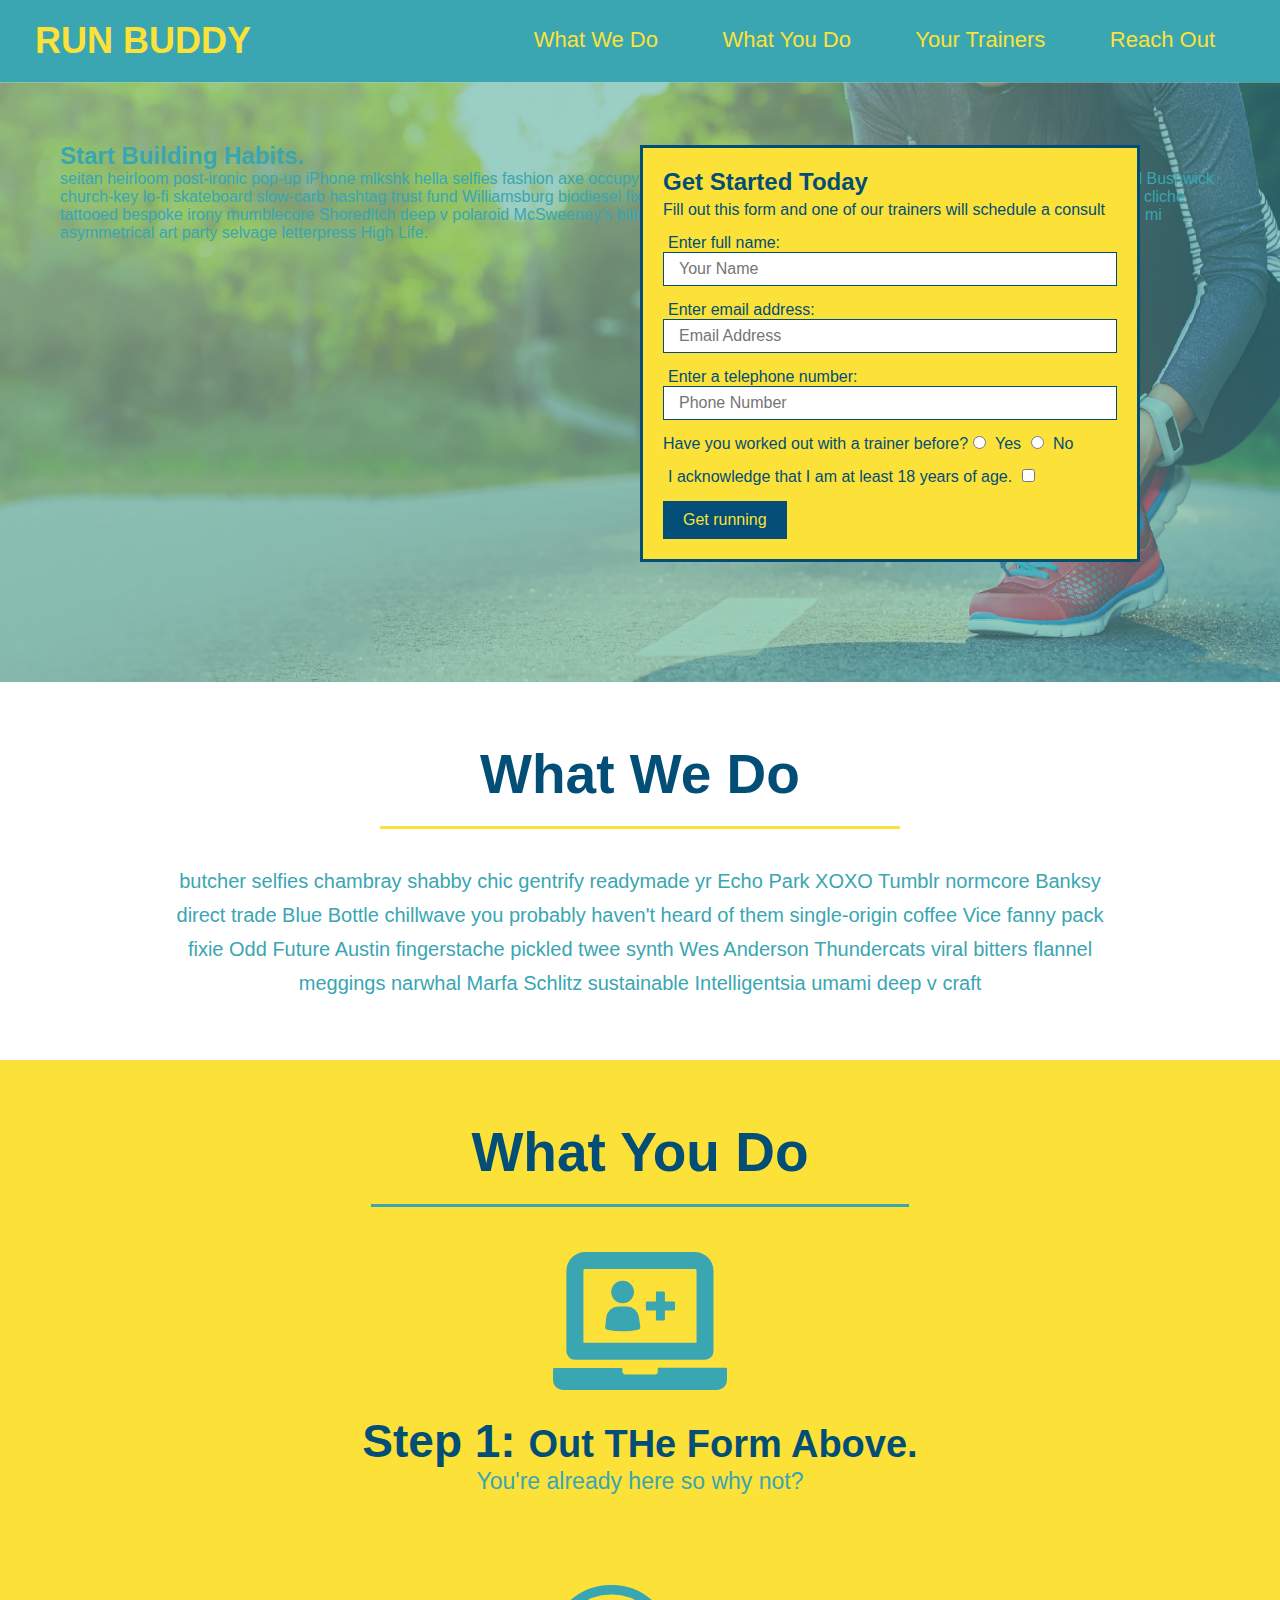
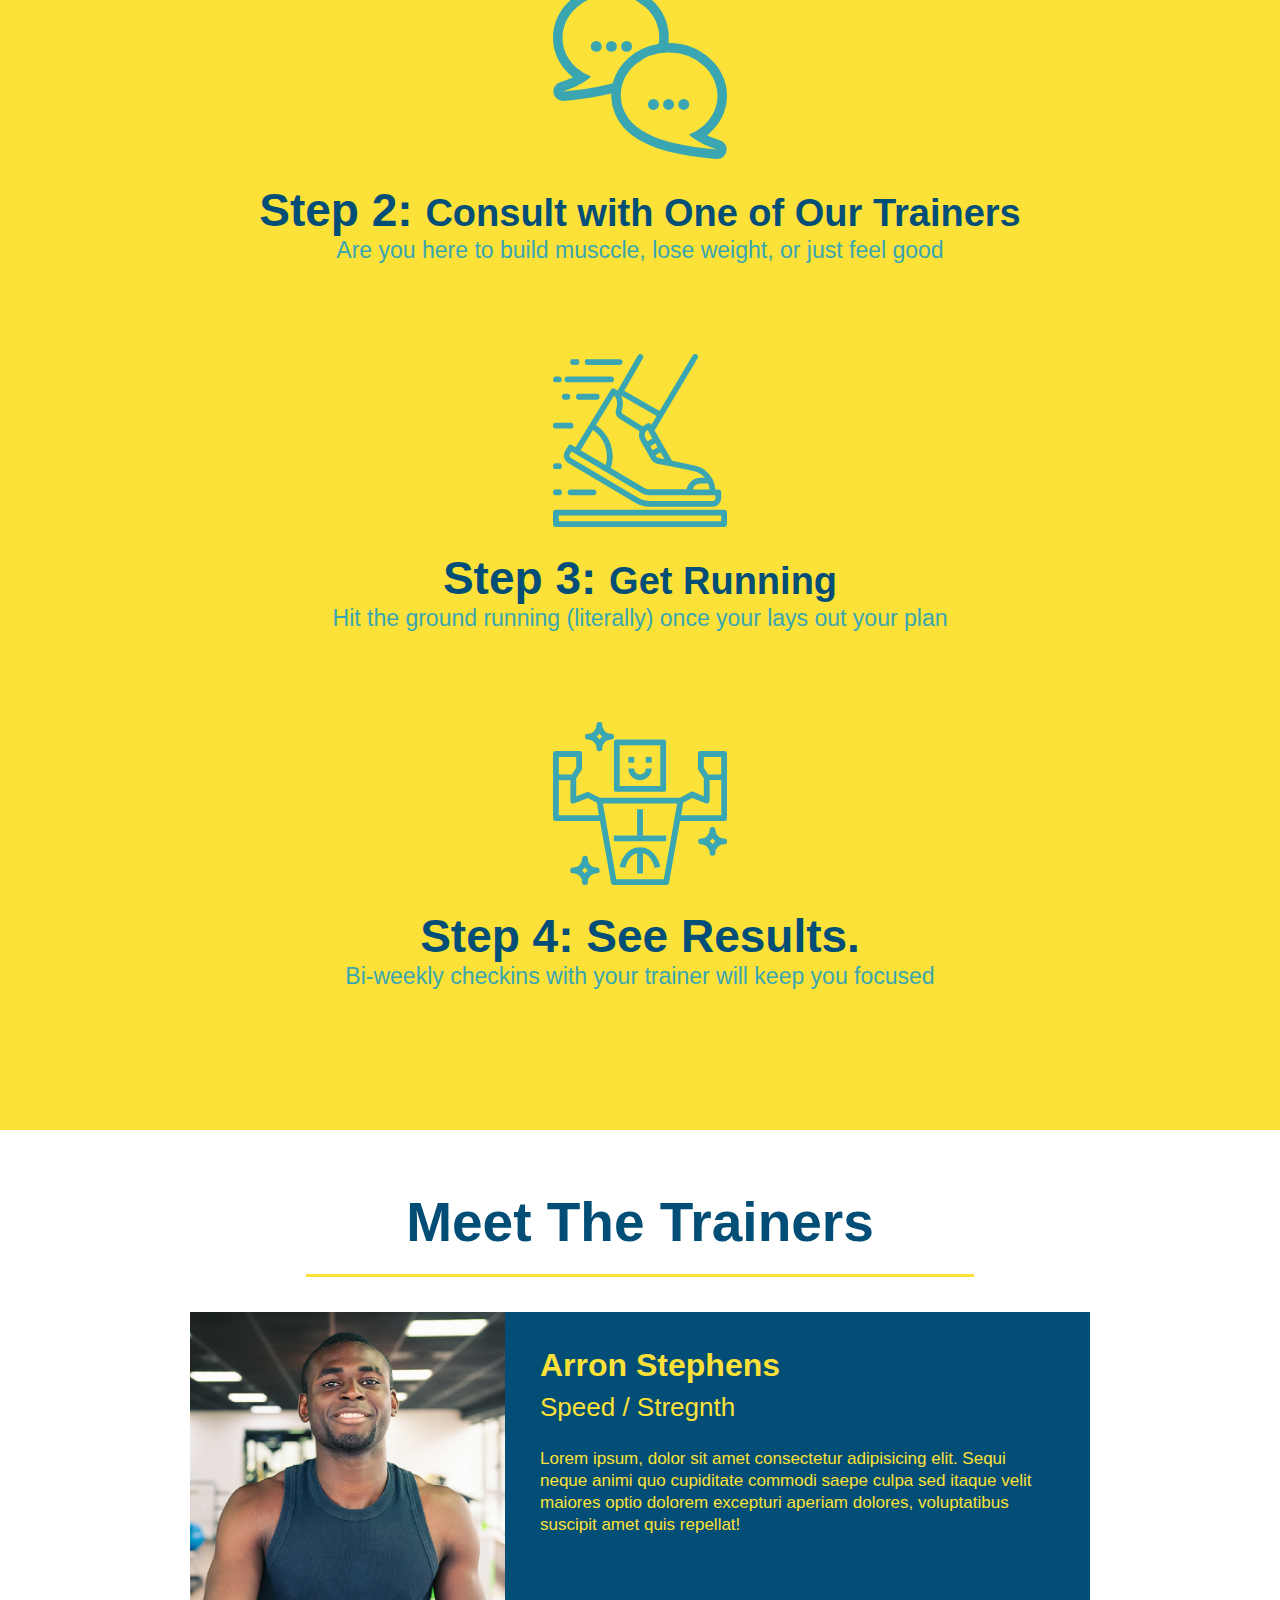
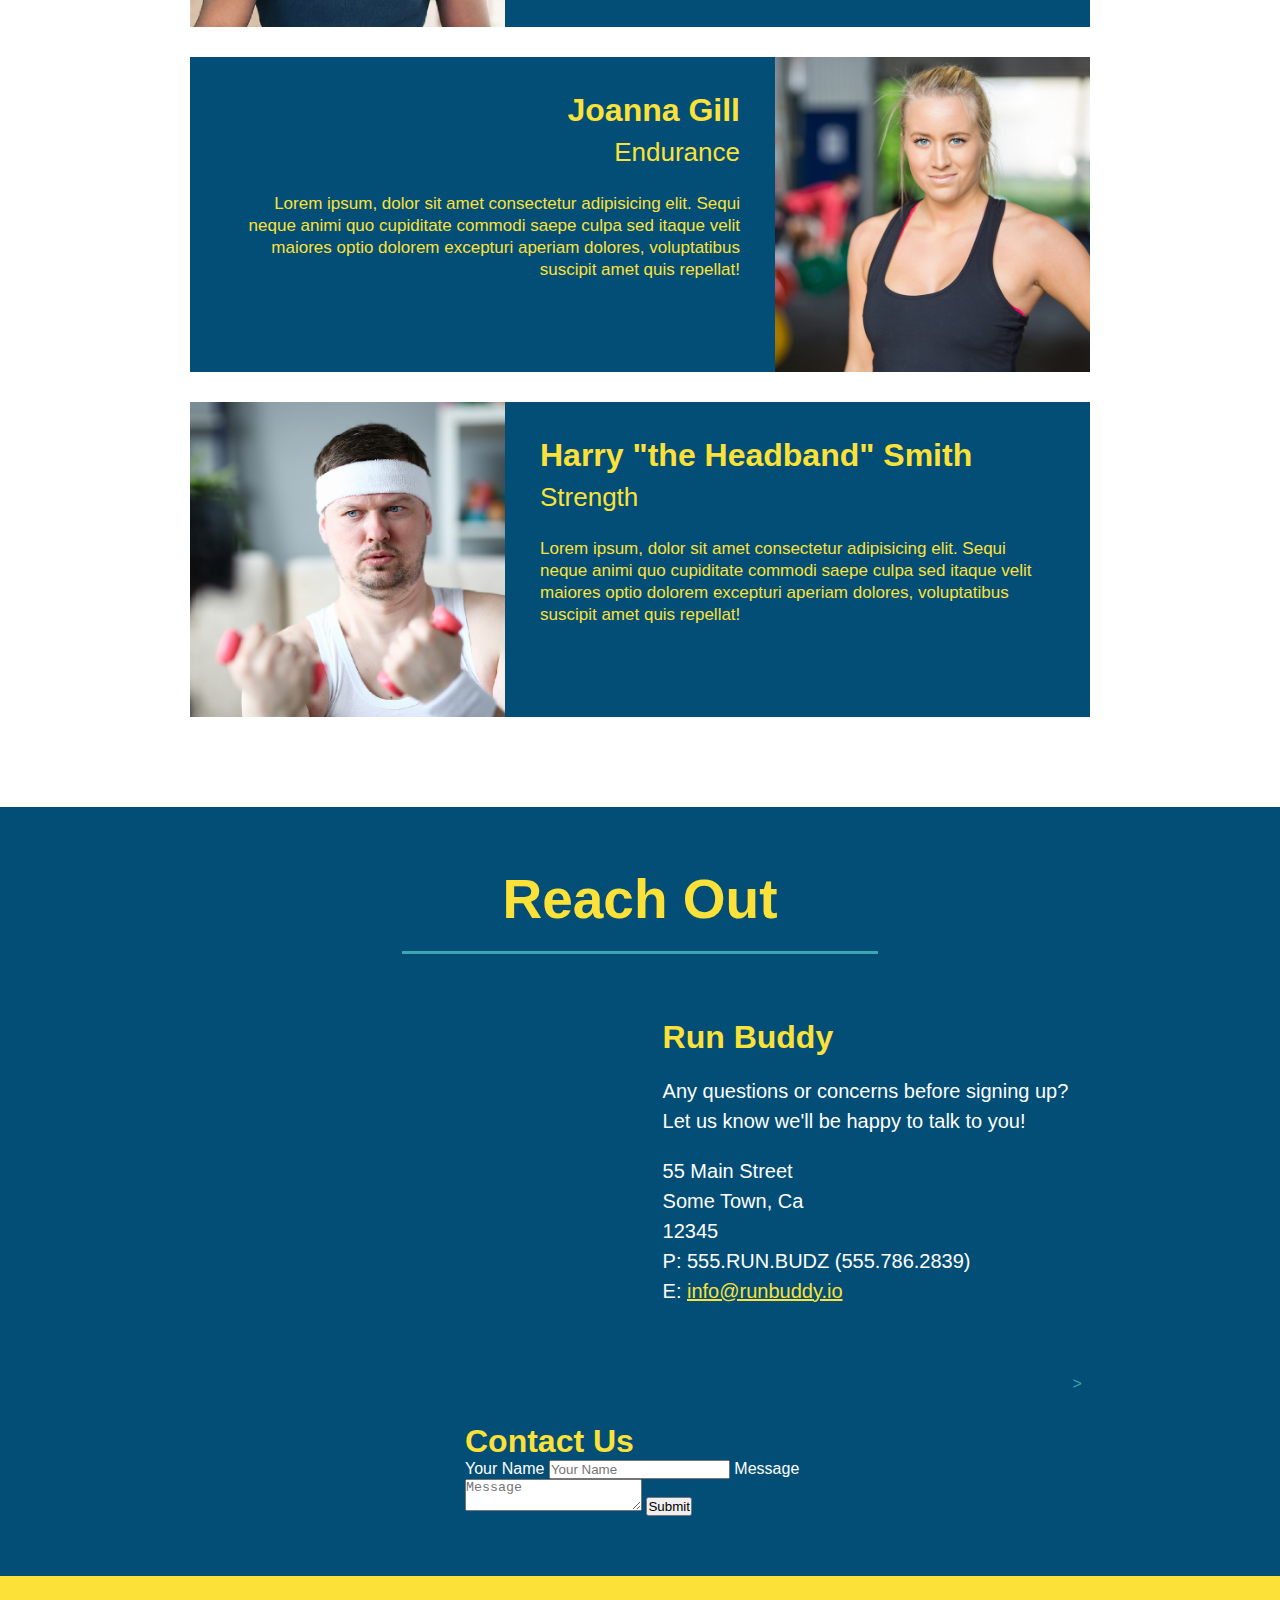
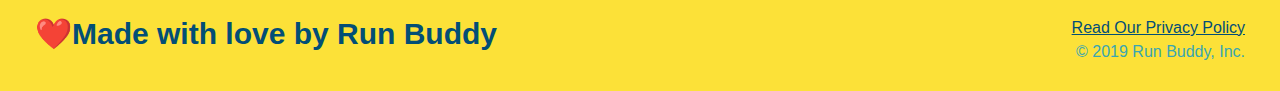
==== index.html @ 28a3b2d2 "add contact form" ====
<!DOCTYPE html>
<html lang="en">
    <head>
        <link rel="stylesheet" href="./assets/style.css"/>
        <meta charset="UTF-8" />
        <title>Run Buddy</title>
    </head>
    <body>
        <!-- navigation -->
        <header>
        <h1>
            <a href="/">RUN BUDDY</a>
        </h1>
        <nav>

        <!-- Unordered list element -->
        <ul>
            <!-- List item element-->
            <li>
                <!-- Anchor element-->
                <a href="#what-we-do">What We Do</a>
            </li>
            <li>
                <a href="#what-you-do">What You Do</a>
            </li>
            <li>
                <a href="#your-trainers">Your Trainers</a>
            </li>
            <li>
                <a href="#reach-out">Reach Out</a>
            </li>
        </ul>
    </nav>
    </header>

    <!--hero section/jumbotron -->
    <section class="hero">
        <div class="hero-form">
            <h3>Get Started Today</h3>
            <p>Fill out this form and one of our trainers will schedule a consult</p>
            <!-- Add form element -->
            <form>
                <label for="name">Enter full name:</label>
                <input type="text" placeholder="Your Name" name="name" id="name" class="form-input" />
                <label for="email">Enter email address:</label>
                <input type="email" placeholder="Email Address" name="email" id="email" class="form-input" />
                <label for="phone">Enter a telephone number:</label>
                <input type="tel" placeholder="Phone Number" name="phone" id="phone" class="form-input" />
                <p>
                    Have you worked out with a trainer before?
                    <input type="radio" name="trainer-confirm" id="trainer-yes" />
                    <label for="trainer-yes">Yes</label>
                    <input type="radio" name="trainer-confirm" id="trainer-no" />
                    <label for="trainer-no">No</label>
                </p>
                <p>
                    <label for="checkbox" >
                        I acknowledge that I am at least 18 years of age.
                    </label>
                <input type="checkbox" name="age-confirm" id="checkbox" />
                </p>
                <button type="submit">
                    Get running
                </button>
            </form>
        </div>

        <div class="hero-cta">
            <h2>Start Building Habits.</h2>
            <p>
                seitan heirloom post-ironic pop-up iPhone mlkshk hella selfies fashion axe occupy readymade put a bird on it messenger bag Wes Anderson Schlitz plaid Bushwick church-key lo-fi skateboard slow-carb hashtag trust fund Williamsburg biodiesel fixie farm-to-table 8-bit banjo XOXO Banksy chillwave bicycle rights retro cliche tattooed bespoke irony mumblecore Shoreditch deep v polaroid McSweeney's bitters cray gentrify tofu Marfa you probably haven't heard of them yr banh mi asymmetrical art party selvage letterpress High Life.
            </p>
        </div>
    </section>

    <!-- "what we do" section -->
    <section id="what-we-do" class="intro">
        <h2 class="section-title primary-border">What We Do</h2>
        <p>
            butcher selfies chambray shabby chic gentrify readymade yr Echo Park XOXO Tumblr normcore Banksy direct trade Blue Bottle chillwave you probably haven't heard of them single-origin coffee Vice fanny pack fixie Odd Future Austin fingerstache pickled twee synth Wes Anderson Thundercats viral bitters flannel meggings narwhal Marfa Schlitz sustainable Intelligentsia umami deep v craft
        </p>
    </section>

    <!-- "what you do" section-->
    <section id="what-you-do" class="steps">
        <h2 class="section-title secondary-border">What You Do</h2>

        <div>
            <!-- insert the image element -->
            <img src="./assets/images/step-1.svg" alt="" />
            <h3>Step 1: <span>Out THe Form Above.</span></h3>
            <p>You're already here so why not?</p>
        </div>

        <div>
            <img src="./assets/images/step-2.svg" alt="" />
            <h3>Step 2: <span>Consult with One of Our Trainers</span></h3>
            <p>Are you here to build musccle, lose weight, or just feel good</p>
        </div>

        <div>
            <img src="./assets/images/step-3.svg" alt="" />
            <h3>Step 3: <span>Get Running</span></h3>
            <p>Hit the ground running (literally) once your lays out your plan</p>
        </div>

        <div>
            <img src="./assets/images/step-4.svg" alt="" />
            <h3>Step 4: See Results.</h3>
            <p>Bi-weekly checkins with your trainer will keep you focused</p>
        </div>
    </section>

    <!--"meet the trainers" section-->
    <section id="your-trainers" class="trainers">
        <h2 class="section-title primary-border">Meet The Trainers</h2>
        <article class="trainer">
            <img src="./assets/images/trainer-1.jpg" alt="Arron Stephens in his workout clothes, ready to pump iron" />
            <div class="trainer-bio text-left">
                <h3>Arron Stephens</h3>
                <h4>Speed / Stregnth</h4>
                <p>Lorem ipsum, dolor sit amet consectetur adipisicing elit. Sequi neque animi quo cupiditate commodi saepe culpa sed
                    itaque velit maiores optio dolorem excepturi aperiam dolores, voluptatibus suscipit amet quis repellat!
                </p>
            </div>
        </article>

        <!-- second trainer bio -->
        <article class="trainer">
            <div class="trainer-bio text-right">
              <h3>Joanna Gill</h3>
              <h4>Endurance</h4>
              <p>
                Lorem ipsum, dolor sit amet consectetur adipisicing elit. Sequi neque animi quo cupiditate commodi saepe culpa sed
                itaque velit maiores optio dolorem excepturi aperiam dolores, voluptatibus suscipit amet quis repellat!
              </p>
            </div>
            <img src="./assets/images/trainer-2.jpg" alt="Joanna Gill cooling off after a workout" />
          </article>
          
          <!-- third trainer bio -->
          <article class="trainer">
            <img src="./assets/images/trainer-3.jpg" alt="Harry Smith wearing a headband and lifting comically small pink weights" />
            <div class="trainer-bio text-left">
              <h3>Harry "the Headband" Smith</h3>
              <h4>Strength</h4>
              <p>
                Lorem ipsum, dolor sit amet consectetur adipisicing elit. Sequi neque animi quo cupiditate commodi saepe culpa sed
                itaque velit maiores optio dolorem excepturi aperiam dolores, voluptatibus suscipit amet quis repellat!
              </p>
            </div>
          </article>
    </section>

 <!--"reach out" section-->
 <section id="reach-out" class="contact">
    <h2 class="section-title secondary-border">Reach Out</h2>
    <div class="contact-info">
        <iframe
             src="https://www.google.com/maps/embed?pb=!1m18!1m12!1m3!1d3224.017559599108!2d-86.93885568487647!3d36.09305998010032!2m3!1f0!2f0!3f0!3m2!1i1024!2i768!4f13.1!3m3!1m2!1s0x88648853456a00bf%3A0x813b858be860e103!2s511%20Stacy%20Square%20Terrace%2C%20Nashville%2C%20TN%2037221!5e0!3m2!1sen!2sus!4v1618763726717!5m2!1sen!2sus" 
             width="400" 
             height="400" 
             style="border:0;" 
             allowfullscreen="" 
             loading="lazy">
        </iframe>
            <div>
                <h3>Run Buddy</h3>
                 <p>
                     Any questions or concerns before signing up?
                 <br />
                    Let us know we'll be happy to talk to you!
                </p>
                <address>
                     55 Main Street <br />
                    Some Town, Ca <br />
                     12345<br />
                    P: 555.RUN.BUDZ (555.786.2839)<br />
                    E: <a href="mailto:info@runbuddy.io">info@runbuddy.io</a>
                </address>
            </div>>
            <div class="contact-form">
                <h3>Contact Us</h3>
                <form>
                    <label for="contact-name">Your Name</label>
                    <input type="text" id="contact-name" placeholder="Your Name" />

                    <label for="contact-message">Message</label>
                    <textarea id="contact-message" placeholder="Message"></textarea>

                    <button type="submit">Submit</button>
                </form>
            </div>
           
    </div>
 </section>

    <!-- footer -->
    <footer>
        <h2>❤️Made with love by Run Buddy</h2>
        <div>
            <a href="privacy-policy.html">Read Our Privacy Policy</a><br />
            &copy; 2019 Run Buddy, Inc.
        </div>
    </footer>
    </body>

</html>
---- assets/style.css ----
* {
    margin: 0;
    padding: 0;
    box-sizing: border-box;
}


body {
    /* more on this alphanumerical value in a minute! */
    color: #39a6b2;
    font-family: Arial, Helvetica, sans-serif;
}

/* apply styles to <header> */
header {
    padding: 20px 35px;
    background-color: #39a6b2;
}

header h1 {
    font-weight: bold;
    font-size: 36px;
    color: #fce138;
    margin: 0;
    display: inline;
}

header a {
    text-decoration: none;
    color: #fce138;
}

header nav {
    float: right;
    margin: 7px 0;
}

header nav ul li {
    display: inline;
}

header nav ul li a {
    margin: 0 30px;
    font-weight: lighter;
    font-size: 22px;
}

footer {
    background: #fce138;
    width: 100%;
    padding: 40px 35px;
}

footer h2 {
    display: inline;
    color: #024e76;
    font-size: 30px;
    margin: 0;
}

footer div {
    float: right;
    line-height: 1.5;
    text-align: right;
}

footer a {
    color: #024e76;
}

section {
    padding: 60px;
}

/* Hero Style Start */
.hero {
    background-image: url(../assets/images/hero-bg.jpg);
    height: 600px;
    background-size: cover;
    background-position: center;
    position: relative;
}


/* Hero Form Box Start */
.hero-form {
    border: 3px solid #024e76;
    background-color: #fce138;
    padding: 20px;
    width: 500px;
    color: #024e76;
    position: absolute;
    bottom: 120px;
    right: 140px;
}
    
.hero-form h3 {
    font-size: 24px;
    margin: 0;
}

.hero-form p {
    margin: 5px 0 15px 0;
}

.form-input {
    border: 1px solid #024e76;
    display: block;
    padding: 7px 15px;
    font-size: 16px;
    color: #024e76;
    width: 100%;
    margin-bottom: 15px;
}

.hero-form label {
    margin: 0 5px;
}

.hero-form button {
    color: #fce138;
    background-color: #024e76;
    border: none;
    padding: 10px 20px;
    font-size: 16px;
}
/*Hero Form Box Ends */
/* Hero Style End */

.intro {
    text-align: center;
}

.intro h2 {
    font-size: 55px;
    color: #024e76;
    margin-bottom: 35px;
    padding: 0 100px 20px 100px;
    border-bottom: 3px solid;
    border-color: #fce138;
}

.intro p {
    line-height: 1.7;
    color: #39a6b2;
    width: 80%;
    font-size: 20px;
}

.intro p {
    /*add this along side your other decalrations*/
    margin: 0 auto;
}

.steps {
    text-align: center;
    background: #fce138;
}

.section-title {
    font-size: 55px;
    display: inline-block;
    padding: 0 100px 20px 100px;
    border-bottom: 3px solid;
    margin-bottom: 35px;
     color: #024e76;
    }

.primary-border {
    border-color: #fce138;
}

.secondary-border {
    border-color: #39a6b2;
}

.steps div {
    margin-bottom: 80px;
}

.steps img {
    width: 15%;
    margin: 10px 0;
}

.steps h3 {
    color: #024e76;
    font-size: 46px;
    margin-top: 10px;
}

.steps p {
    color: #39a6b2;
    font-size: 23px;
}

.steps span {
    font-size: 38px;
}

.trainers {
    text-align: center;
}

.trainer {
    width: 900px;
    margin: 0 auto 30px auto;
    background: #024e76;
    color: #fce138;
    overflow: auto;
}

.trainer img {
    width: 35%;
    float: left;
}

.trainer-bio {
    padding: 35px;
    float: left;
    width: 65%;
}

.text-left {
    text-align: left;
}

.text-right {
    text-align: right;
}

.trainer-bio h3 {
    font-size: 32px;
    margin-bottom: 8px;
  }
 
.trainer-bio h4 {
    font-weight: lighter;
    font-size: 26px;
    margin-bottom: 25px;
  }
  
.trainer-bio p {
    font-size: 17px;
    line-height: 1.3;
  }

  /*REACH OUT STYLES START*/
.contact {
      text-align: center;
      background: #024e76;
  } 
  
.contact h2 {
      color: #fce138;
  }

.contact-info iframe {
      width: 400px;
      height: 400px;
  }

.contact-info div {
      width: 410px;
      display: inline-block;
      vertical-align: top;
      text-align: left;
      margin: 30px 0 0 60px;
      color: white;
  }

.contact-info h3 {
    color: #fce138;
    font-size: 32px;
  }
  
.contact-info p, .contact-info address {
    margin: 20px 0;
    line-height: 1.5;
    font-size: 20px;
    font-style: normal;
  }
  
.contact-info a {
    color: #fce138;
  }
  
/* REACH OUT STYLES END */

.page-title {
    color: #fce138;
    display: inline-block;
    border-bottom: 4px solid #fce138;
    padding: 0 80px 15px 80px;
    font-weight: normal;
    font-size: 42px;
    font-style: italic;
    
}
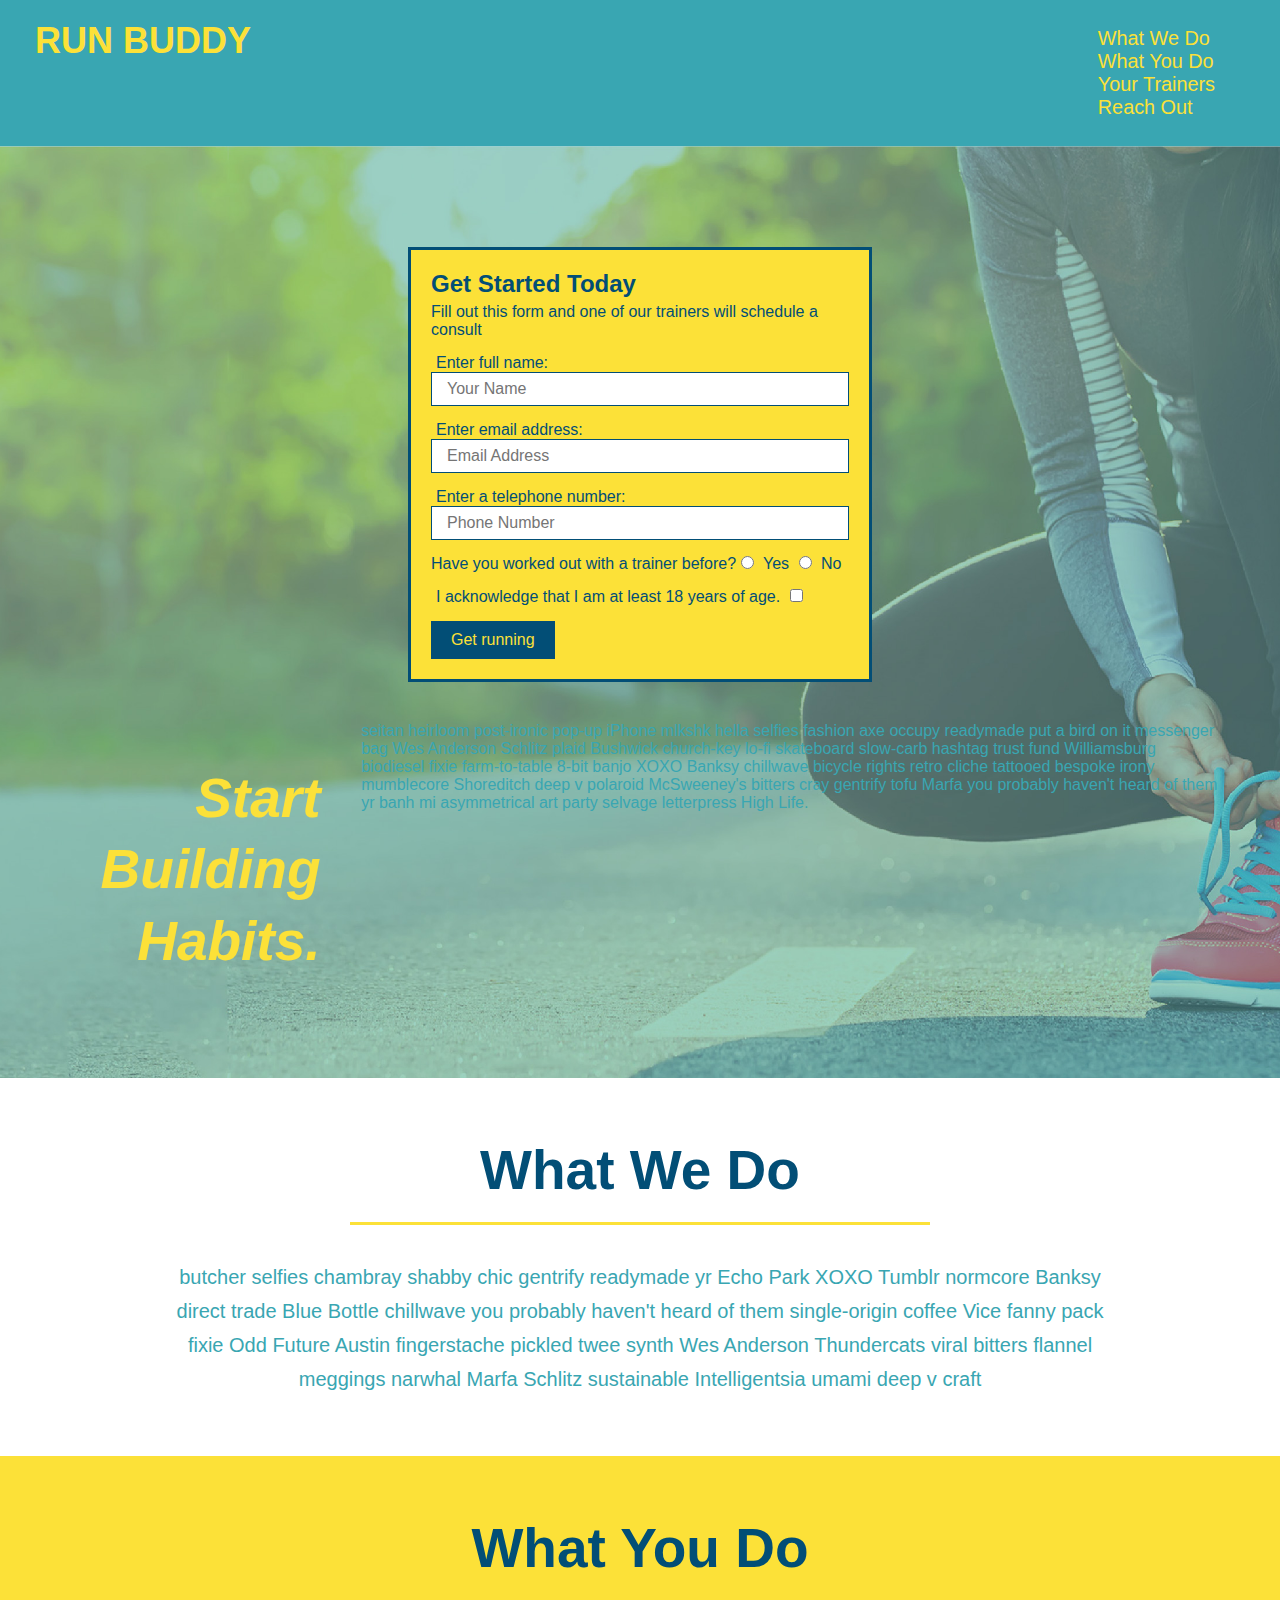
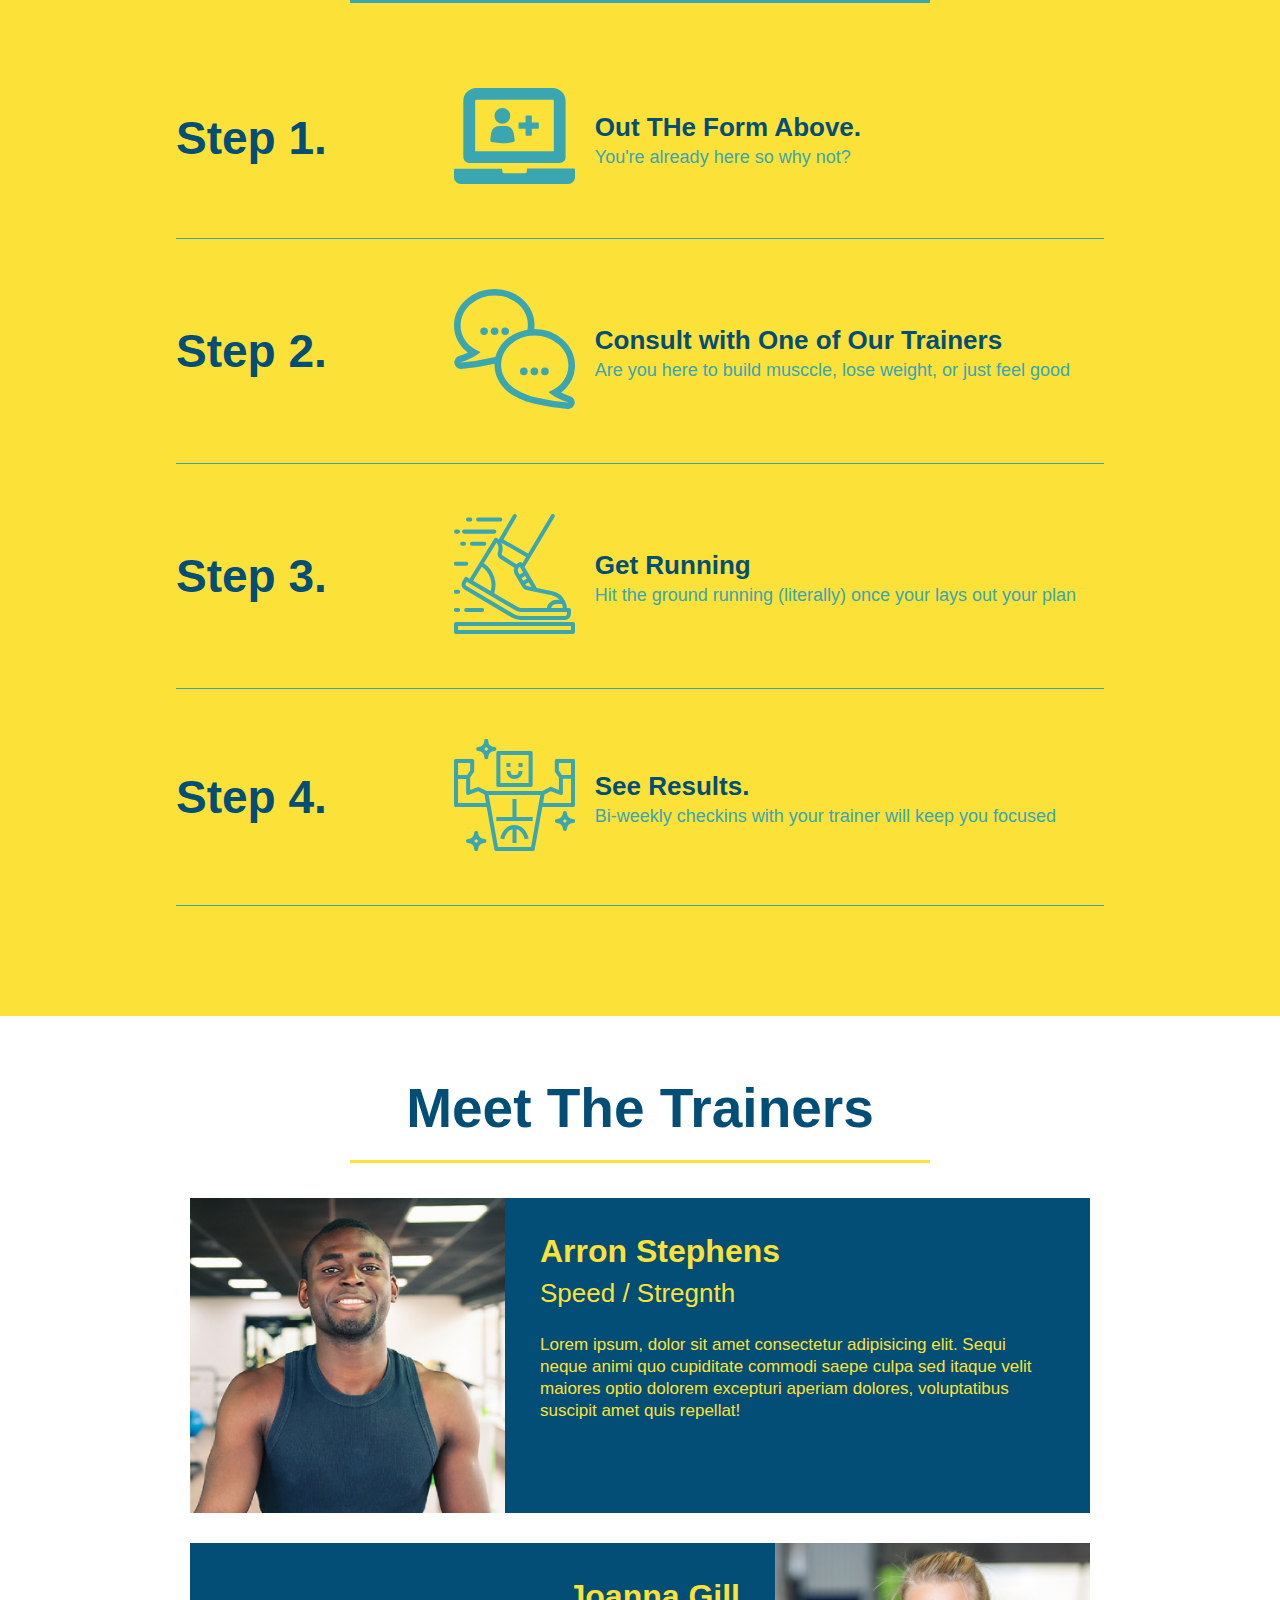
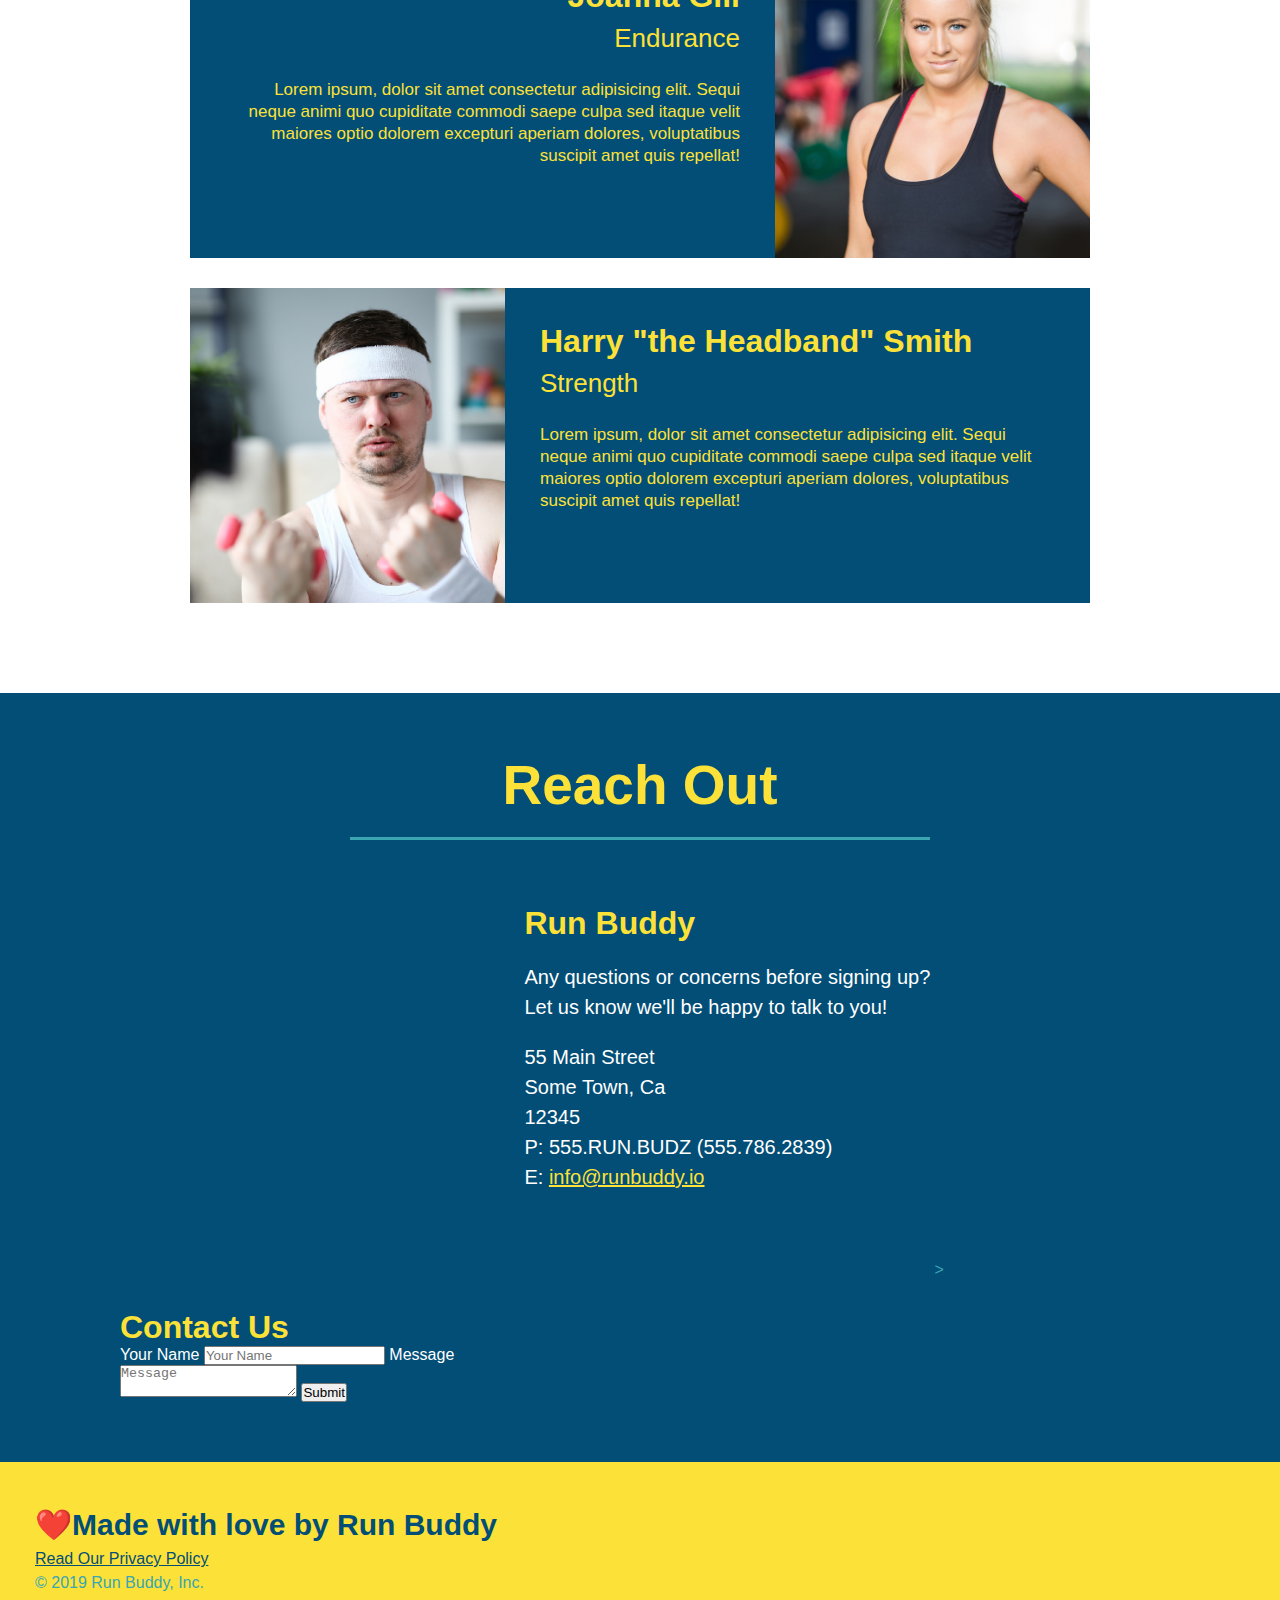
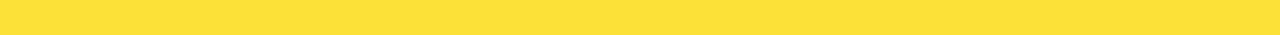
==== commit 09d22b93: "added mnore flexxbox to css and added new classes to html" ====
--- a/index.html
+++ b/index.html
@@ -65,55 +65,95 @@
             </form>
         </div>
 
-        <div class="hero-cta">
-            <h2>Start Building Habits.</h2>
-            <p>
+        <!-- Wrap every h2 with a class of "section-title" in this div -->
+        <div class="flex-row">
+             <div class="hero-cta">
+             <h2>Start Building Habits.</h2>
+        </div>     
+             <p>
                 seitan heirloom post-ironic pop-up iPhone mlkshk hella selfies fashion axe occupy readymade put a bird on it messenger bag Wes Anderson Schlitz plaid Bushwick church-key lo-fi skateboard slow-carb hashtag trust fund Williamsburg biodiesel fixie farm-to-table 8-bit banjo XOXO Banksy chillwave bicycle rights retro cliche tattooed bespoke irony mumblecore Shoreditch deep v polaroid McSweeney's bitters cray gentrify tofu Marfa you probably haven't heard of them yr banh mi asymmetrical art party selvage letterpress High Life.
-            </p>
-        </div>
+             </p>
+        
+             </div>
     </section>
 
     <!-- "what we do" section -->
     <section id="what-we-do" class="intro">
-        <h2 class="section-title primary-border">What We Do</h2>
-        <p>
+        <div class="flex-row">
+            <h2 class="section-title primary-border">What We Do</h2>
+        </div>  
+        <div class="flex-row"> 
+            <p>
             butcher selfies chambray shabby chic gentrify readymade yr Echo Park XOXO Tumblr normcore Banksy direct trade Blue Bottle chillwave you probably haven't heard of them single-origin coffee Vice fanny pack fixie Odd Future Austin fingerstache pickled twee synth Wes Anderson Thundercats viral bitters flannel meggings narwhal Marfa Schlitz sustainable Intelligentsia umami deep v craft
-        </p>
+             </p>
+        </div>     
     </section>
 
     <!-- "what you do" section-->
     <section id="what-you-do" class="steps">
-        <h2 class="section-title secondary-border">What You Do</h2>
-
-        <div>
-            <!-- insert the image element -->
-            <img src="./assets/images/step-1.svg" alt="" />
-            <h3>Step 1: <span>Out THe Form Above.</span></h3>
-            <p>You're already here so why not?</p>
-        </div>
-
-        <div>
-            <img src="./assets/images/step-2.svg" alt="" />
-            <h3>Step 2: <span>Consult with One of Our Trainers</span></h3>
-            <p>Are you here to build musccle, lose weight, or just feel good</p>
-        </div>
-
-        <div>
-            <img src="./assets/images/step-3.svg" alt="" />
-            <h3>Step 3: <span>Get Running</span></h3>
-            <p>Hit the ground running (literally) once your lays out your plan</p>
-        </div>
-
-        <div>
-            <img src="./assets/images/step-4.svg" alt="" />
-            <h3>Step 4: See Results.</h3>
-            <p>Bi-weekly checkins with your trainer will keep you focused</p>
-        </div>
+        <div class="flex-row">
+            <h2 class="section-title secondary-border">What You Do</h2>
+        </div>
+
+ <!-- insert the image element -->
+        <div class="step">
+            <h3>Step 1.</h3>
+            <div class="step-info">
+                <div class="step-img">
+                    <img src="./assets/images/step-1.svg" alt="" />
+                </div>
+                <div class="step-text">
+                    <h4>Out THe Form Above.</h4>
+                    <p>You're already here so why not?</p>
+                </div>
+            </div>
+         </div>
+
+         <div class="step">
+            <h3>Step 2.</h3>
+            <div class="step-info">
+                <div class="step-img">
+                    <img src="./assets/images/step-2.svg" alt="" />
+                </div>
+                <div class="step-text">
+                    <h4>Consult with One of Our Trainers</h4>
+                    <p>Are you here to build musccle, lose weight, or just feel good</p>
+                </div>
+            </div>
+         </div>    
+            
+         <div class="step">
+            <h3>Step 3.</h3>
+            <div class="step-info">
+                <div class="step-img">
+                    <img src="./assets/images/step-3.svg" alt="" />
+                </div>
+                <div class="step-text">
+                    <h4>Get Running</h4>
+                    <p>Hit the ground running (literally) once your lays out your plan</p>
+                </div>
+            </div>
+         </div>
+       
+         <div class="step">
+            <h3>Step 4.</h3>
+            <div class="step-info">
+                <div class="step-img">
+                    <img src="./assets/images/step-4.svg" alt="" />
+                </div>
+                <div class="step-text">
+                    <h4>See Results.</h4>
+                    <p>Bi-weekly checkins with your trainer will keep you focused</p>
+                </div>
+            </div>
+         </div>
     </section>
 
     <!--"meet the trainers" section-->
     <section id="your-trainers" class="trainers">
-        <h2 class="section-title primary-border">Meet The Trainers</h2>
+        <div class="flex-row">
+            <h2 class="section-title primary-border">Meet The Trainers</h2>
+        </div>
         <article class="trainer">
             <img src="./assets/images/trainer-1.jpg" alt="Arron Stephens in his workout clothes, ready to pump iron" />
             <div class="trainer-bio text-left">
@@ -154,10 +194,12 @@
 
  <!--"reach out" section-->
  <section id="reach-out" class="contact">
-    <h2 class="section-title secondary-border">Reach Out</h2>
+    <div class="flex-row">
+        <h2 class="section-title secondary-border">Reach Out</h2>
+    </div>   
     <div class="contact-info">
         <iframe
-             src="https://www.google.com/maps/embed?pb=!1m18!1m12!1m3!1d3224.017559599108!2d-86.93885568487647!3d36.09305998010032!2m3!1f0!2f0!3f0!3m2!1i1024!2i768!4f13.1!3m3!1m2!1s0x88648853456a00bf%3A0x813b858be860e103!2s511%20Stacy%20Square%20Terrace%2C%20Nashville%2C%20TN%2037221!5e0!3m2!1sen!2sus!4v1618763726717!5m2!1sen!2sus" 
+             src="https://www.google.com/maps/embed?pb=!1m18!1m12!1m3!1d3221.794091732147!2d-86.801077585006!3d36.147226511881975!2m3!1f0!2f0!3f0!3m2!1i1024!2i768!4f13.1!3m3!1m2!1s0x88646696fd0d58ad%3A0x1099bced2b1c8ff1!2sVanderbilt%20Square!5e0!3m2!1sen!2sus!4v1618964131638!5m2!1sen!2sus" width="600" height="450" style="border:0;" allowfullscreen="" loading="lazy">
              width="400" 
              height="400" 
              style="border:0;" 
@@ -197,7 +239,9 @@
 
     <!-- footer -->
     <footer>
-        <h2>❤️Made with love by Run Buddy</h2>
+        <div class="flex-row">
+         <h2>❤️Made with love by Run Buddy</h2>
+        </div>
         <div>
             <a href="privacy-policy.html">Read Our Privacy Policy</a><br />
             &copy; 2019 Run Buddy, Inc.
--- a/assets/style.css
+++ b/assets/style.css
@@ -15,14 +15,16 @@
 header {
     padding: 20px 35px;
     background-color: #39a6b2;
+    display: flex;
+    justify-content: space-between;
+    flex-wrap: wrap;
 }
 
 header h1 {
     font-weight: bold;
+    margin: 0;
     font-size: 36px;
     color: #fce138;
-    margin: 0;
-    display: inline;
 }
 
 header a {
@@ -31,37 +33,43 @@
 }
 
 header nav {
-    float: right;
     margin: 7px 0;
 }
 
 header nav ul li {
-    display: inline;
+    display: flex;
+    flex-wrap: wrap;
+    justify-content: space-between;
+    align-items: center;
+    list-style: none;
 }
 
 header nav ul li a {
     margin: 0 30px;
     font-weight: lighter;
-    font-size: 22px;
+    font-size: 1.55vw;
 }
 
 footer {
     background: #fce138;
     width: 100%;
     padding: 40px 35px;
+    display: flex;
+    justify-content: space-between;
+    flex-wrap: wrap;
+    flex-direction: column;
+    align-content: flex-start;
 }
 
 footer h2 {
-    display: inline;
     color: #024e76;
     font-size: 30px;
     margin: 0;
 }
 
 footer div {
-    float: right;
     line-height: 1.5;
-    text-align: right;
+    text-align: left;
 }
 
 footer a {
@@ -75,10 +83,11 @@
 /* Hero Style Start */
 .hero {
     background-image: url(../assets/images/hero-bg.jpg);
-    height: 600px;
     background-size: cover;
     background-position: center;
-    position: relative;
+    display: flex;
+    justify-content: center;
+    flex-wrap: wrap;
 }
 
 
@@ -87,12 +96,10 @@
     border: 3px solid #024e76;
     background-color: #fce138;
     padding: 20px;
-    width: 500px;
-    color: #024e76;
-    position: absolute;
-    bottom: 120px;
-    right: 140px;
-}
+    color: #024e76;
+    width: 40%;
+    margin: 3.5%;
+    }
     
 .hero-form h3 {
     font-size: 24px;
@@ -101,6 +108,21 @@
 
 .hero-form p {
     margin: 5px 0 15px 0;
+}
+
+.hero-cta {
+    width: 35%;
+    text-align: right;
+    margin: 3.5%;
+    color: #fff;
+    font-size: 18px;
+    line-height: 1.3;
+}
+
+.hero-cta h2 {
+    font-style: italic;
+    font-size: 55px;
+    color: #fce138;
 }
 
 .form-input {
@@ -127,9 +149,7 @@
 /*Hero Form Box Ends */
 /* Hero Style End */
 
-.intro {
-    text-align: center;
-}
+
 
 .intro h2 {
     font-size: 55px;
@@ -150,20 +170,21 @@
 .intro p {
     /*add this along side your other decalrations*/
     margin: 0 auto;
+    text-align: center;
 }
 
 .steps {
-    text-align: center;
     background: #fce138;
 }
 
 .section-title {
     font-size: 55px;
-    display: inline-block;
-    padding: 0 100px 20px 100px;
     border-bottom: 3px solid;
-    margin-bottom: 35px;
-     color: #024e76;
+    color: #024e76;
+    padding-bottom: 20px;
+    text-align: center;
+    margin: 0 auto 35px auto;
+    width: 50%;
     }
 
 .primary-border {
@@ -174,32 +195,55 @@
     border-color: #39a6b2;
 }
 
-.steps div {
-    margin-bottom: 80px;
-}
-
-.steps img {
-    width: 15%;
-    margin: 10px 0;
-}
-
-.steps h3 {
+.step h3 {
     color: #024e76;
     font-size: 46px;
-    margin-top: 10px;
-}
-
-.steps p {
+    flex: 1 30%;
+}
+
+.step-text p {
     color: #39a6b2;
-    font-size: 23px;
-}
-
-.steps span {
-    font-size: 38px;
+    font-size: 18px;
+}
+
+.step-text h4 {
+    font-size: 26px;
+    line-height: 1.5;
+    color: #024e76;
+}
+
+.step-text {
+    flex: 12;
+}
+
+.step {
+    margin:  50px auto;
+    padding-bottom: 50px;
+    width: 80%;
+    border-bottom: 1px solid #39a6b2;
+    display: flex;
+    align-items: center;
+    justify-content: space-between;
+}
+
+.step-info {
+    flex: 2 70%;
+    display: flex;
+    flex-wrap: wrap;
+    align-items: center;
+}
+
+.step-img {
+    flex: 1 12%;
+    margin-right: 20px;
+}
+
+.step-img img {
+max-width: 100%;
 }
 
 .trainers {
-    text-align: center;
+
 }
 
 .trainer {
@@ -247,7 +291,6 @@
 
   /*REACH OUT STYLES START*/
 .contact {
-      text-align: center;
       background: #024e76;
   } 
   
@@ -296,4 +339,8 @@
     font-size: 42px;
     font-style: italic;
     
+}
+
+.flex-row {
+    display: flex;
 }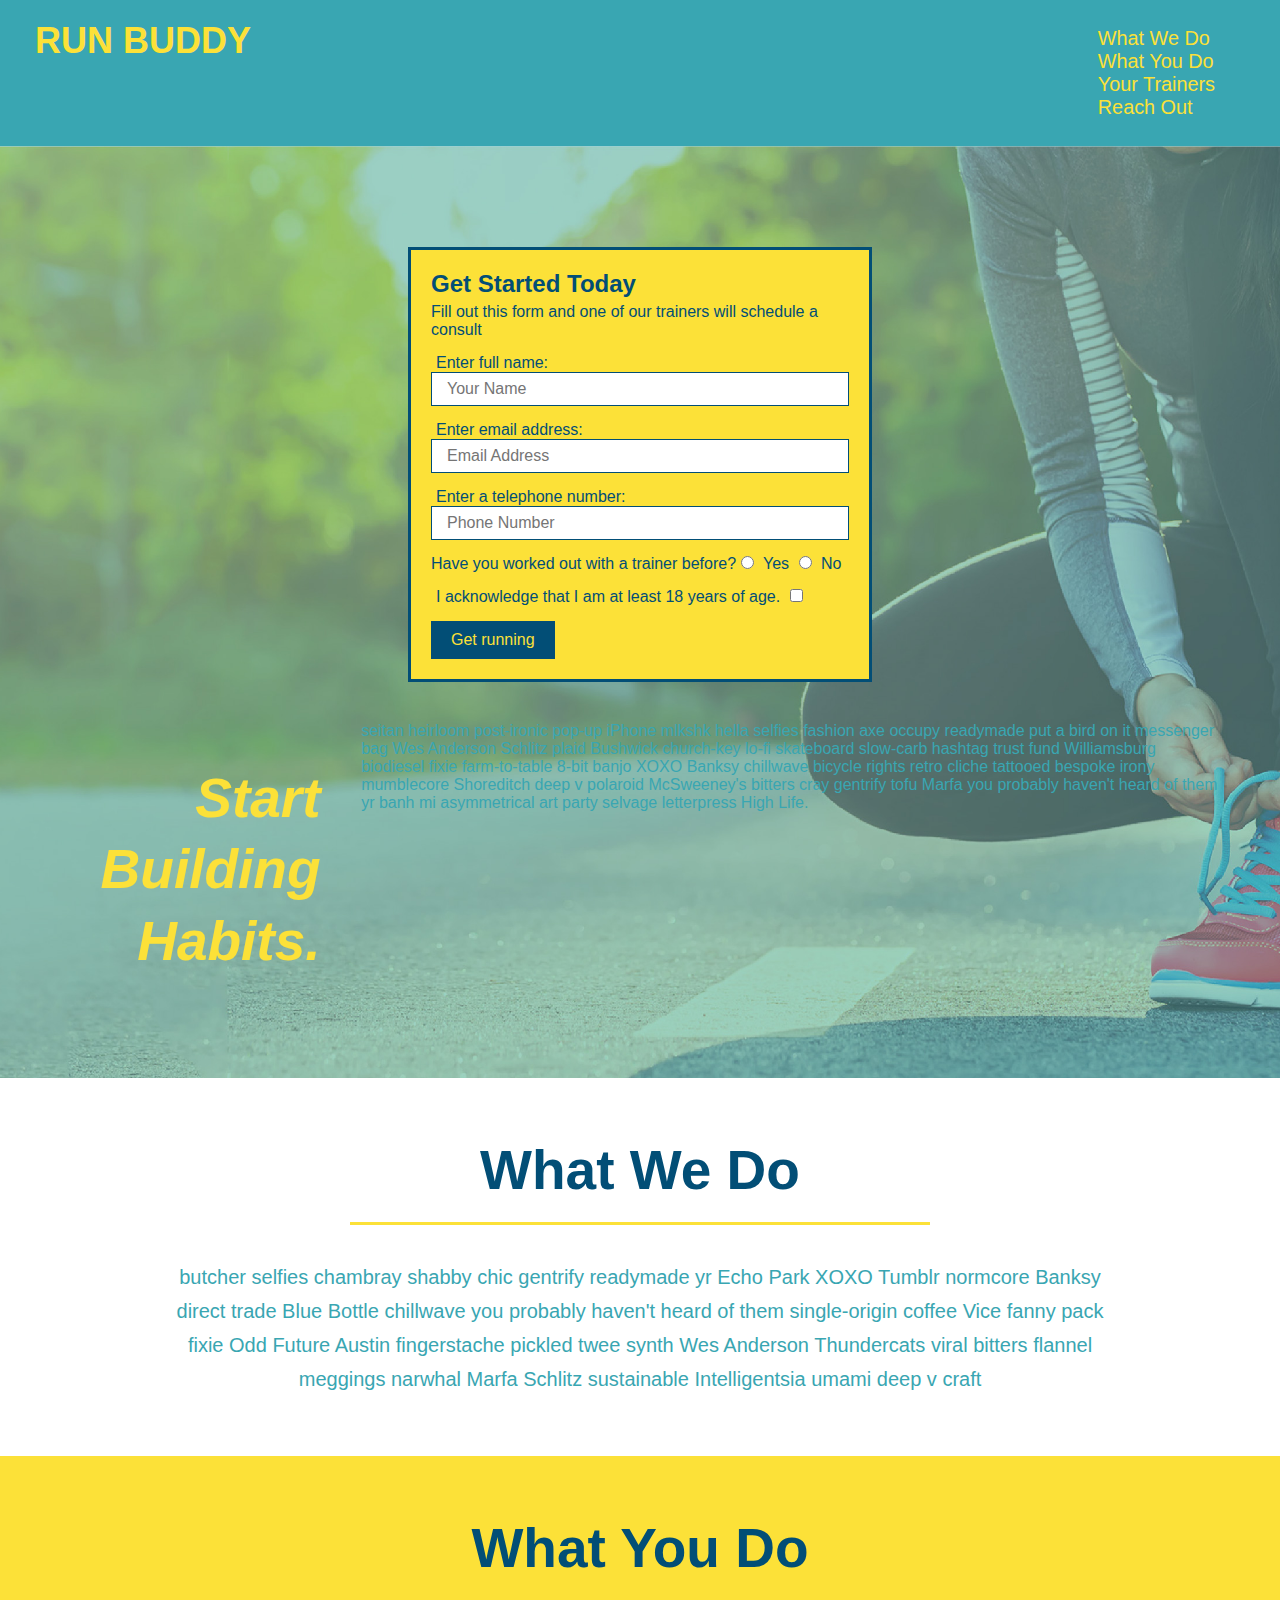
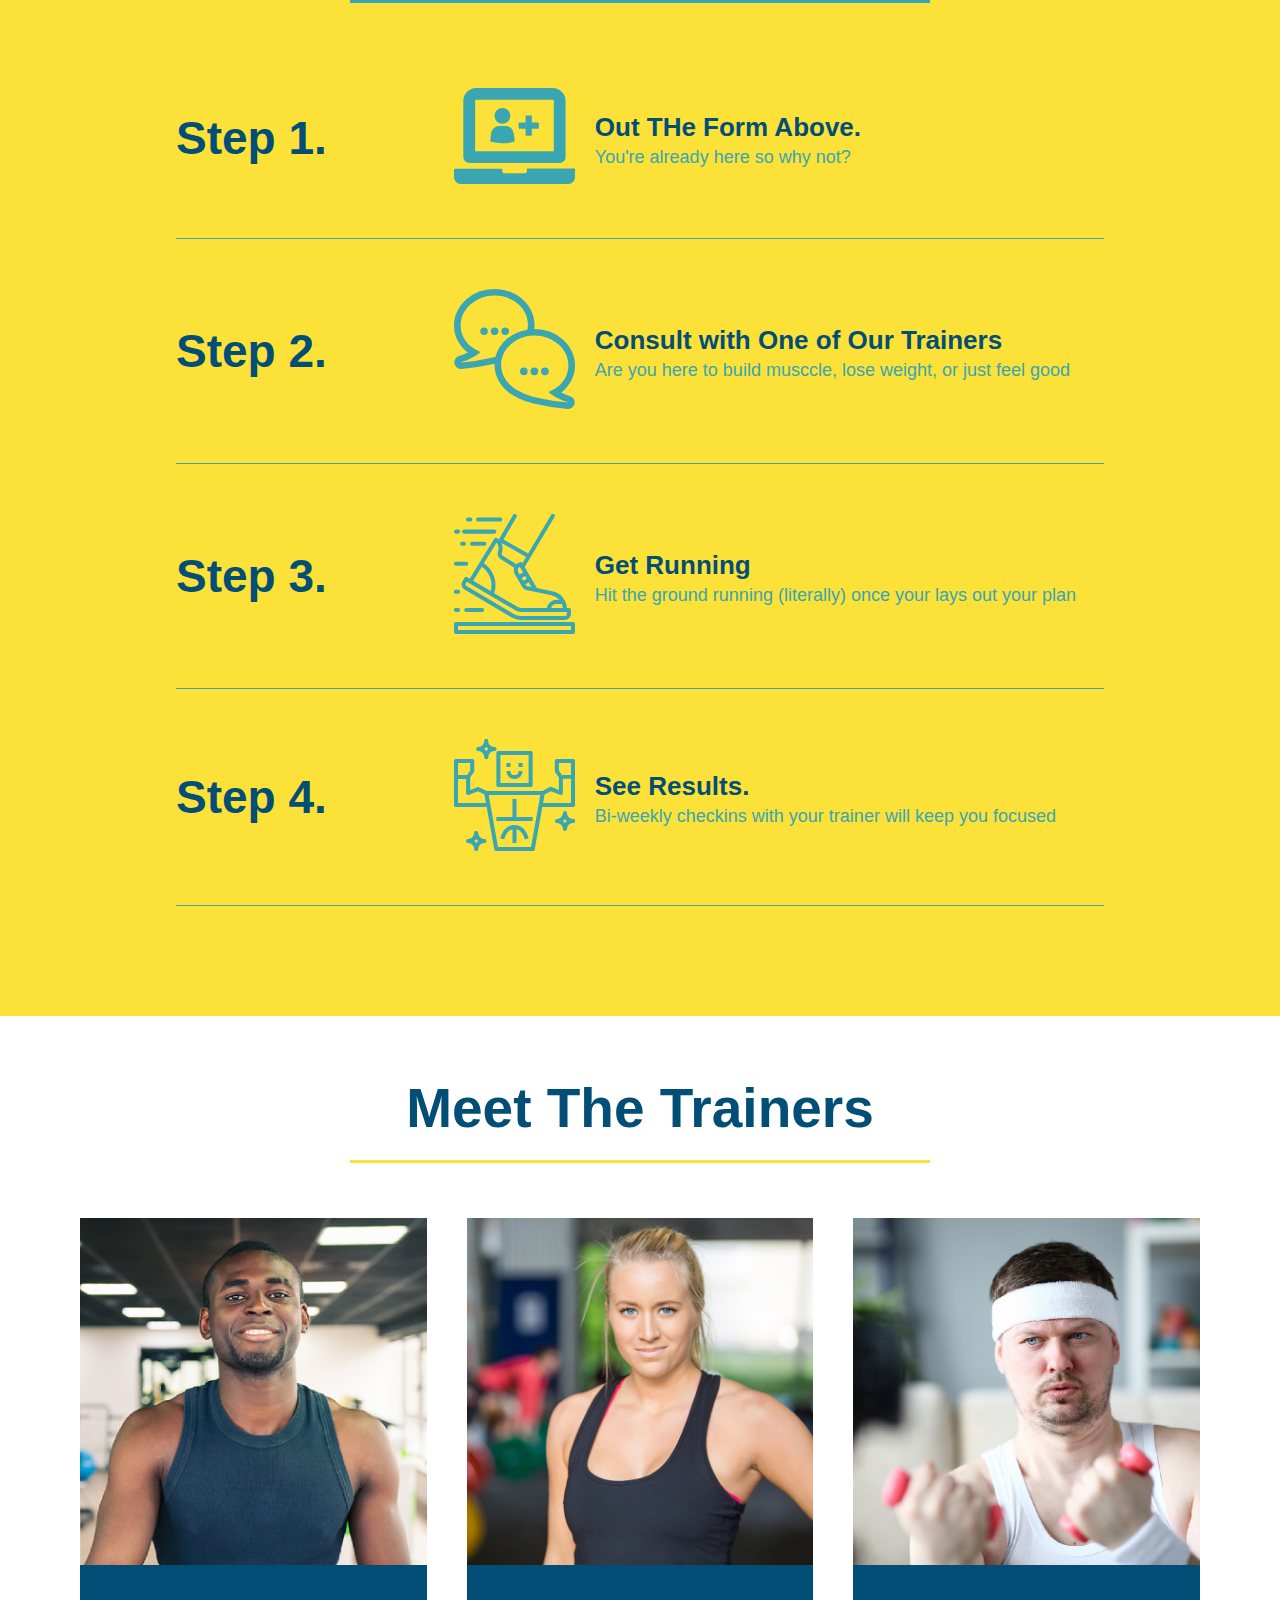
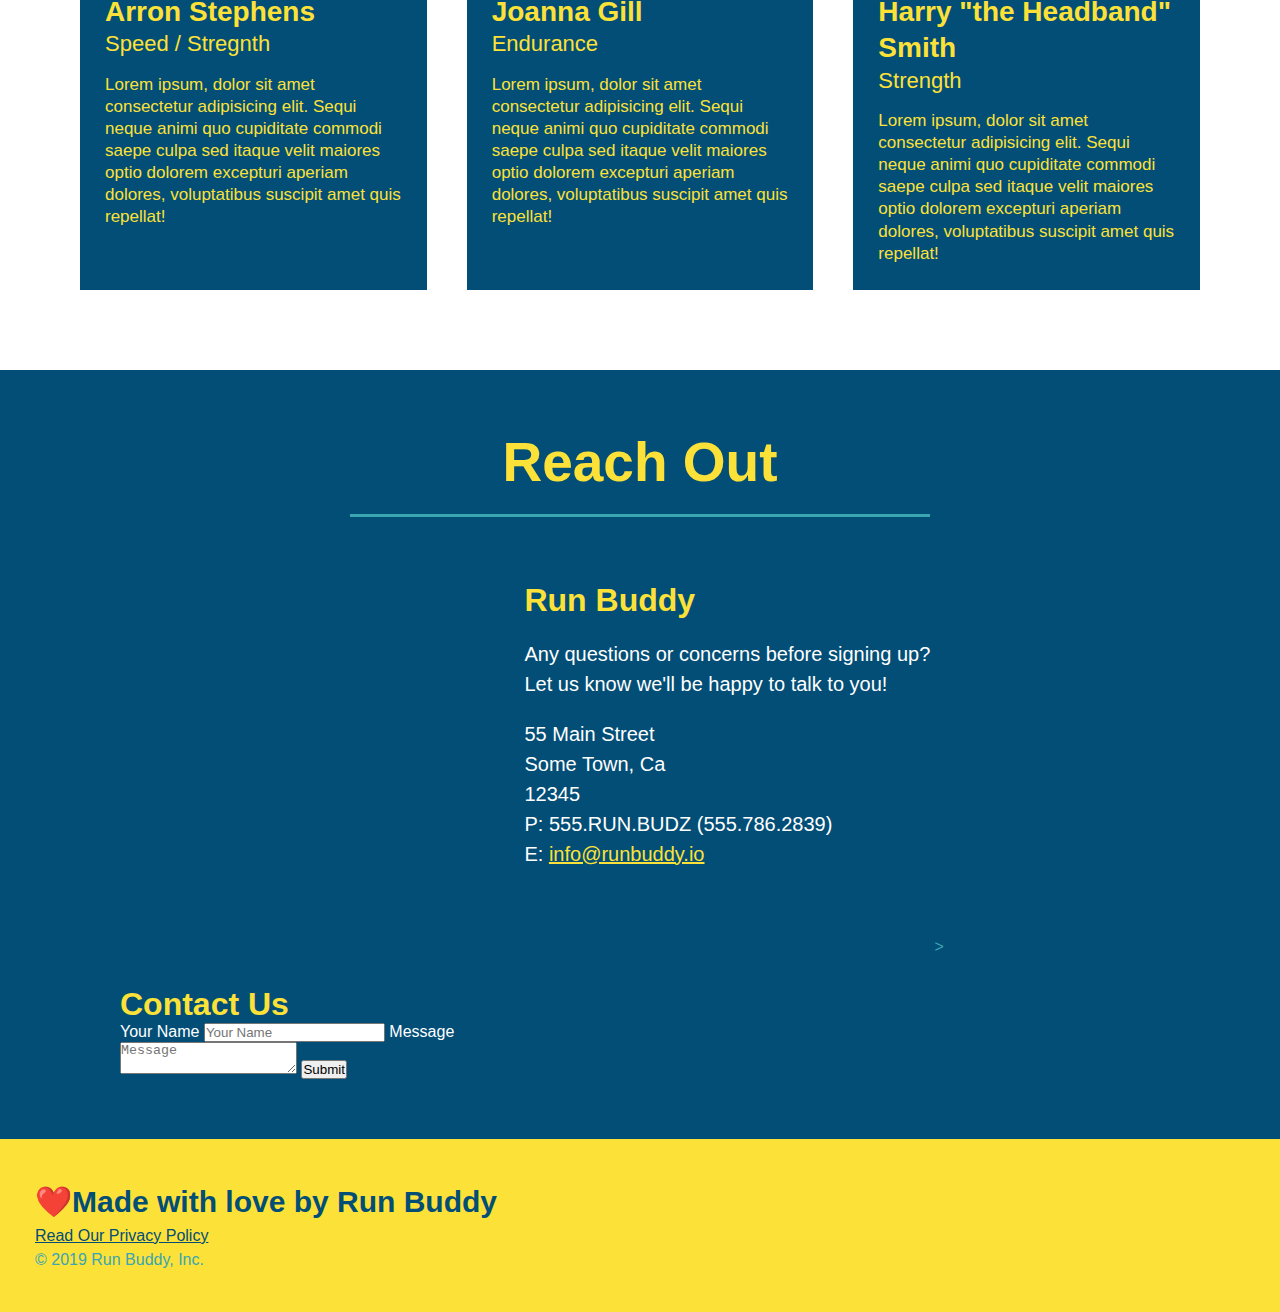
==== commit 5c735220: "red-design trainer info,bio and image using flexbox" ====
--- a/index.html
+++ b/index.html
@@ -149,16 +149,18 @@
          </div>
     </section>
 
+    
     <!--"meet the trainers" section-->
-    <section id="your-trainers" class="trainers">
+    <section id="your-trainers">
         <div class="flex-row">
             <h2 class="section-title primary-border">Meet The Trainers</h2>
         </div>
+        <div class="trainers">
         <article class="trainer">
             <img src="./assets/images/trainer-1.jpg" alt="Arron Stephens in his workout clothes, ready to pump iron" />
-            <div class="trainer-bio text-left">
-                <h3>Arron Stephens</h3>
-                <h4>Speed / Stregnth</h4>
+            <div class="trainer-bio">
+                <h3 class="trainer-name">Arron Stephens</h3>
+                <h4 class="trainer-role">Speed / Stregnth</h4>
                 <p>Lorem ipsum, dolor sit amet consectetur adipisicing elit. Sequi neque animi quo cupiditate commodi saepe culpa sed
                     itaque velit maiores optio dolorem excepturi aperiam dolores, voluptatibus suscipit amet quis repellat!
                 </p>
@@ -167,29 +169,31 @@
 
         <!-- second trainer bio -->
         <article class="trainer">
-            <div class="trainer-bio text-right">
-              <h3>Joanna Gill</h3>
-              <h4>Endurance</h4>
+            <img src="./assets/images/trainer-2.jpg" alt="Joanna Gill cooling off after a workout" />
+            <div class="trainer-bio">
+              <h3 class="trainer-name">Joanna Gill</h3>
+              <h4 class="trainer-role">Endurance</h4>
               <p>
                 Lorem ipsum, dolor sit amet consectetur adipisicing elit. Sequi neque animi quo cupiditate commodi saepe culpa sed
                 itaque velit maiores optio dolorem excepturi aperiam dolores, voluptatibus suscipit amet quis repellat!
               </p>
             </div>
-            <img src="./assets/images/trainer-2.jpg" alt="Joanna Gill cooling off after a workout" />
+            
           </article>
           
           <!-- third trainer bio -->
           <article class="trainer">
             <img src="./assets/images/trainer-3.jpg" alt="Harry Smith wearing a headband and lifting comically small pink weights" />
-            <div class="trainer-bio text-left">
-              <h3>Harry "the Headband" Smith</h3>
-              <h4>Strength</h4>
+            <div class="trainer-bio">
+              <h3 class="trainer-name">Harry "the Headband" Smith</h3>
+              <h4 class="trainer-role">Strength</h4>
               <p>
                 Lorem ipsum, dolor sit amet consectetur adipisicing elit. Sequi neque animi quo cupiditate commodi saepe culpa sed
                 itaque velit maiores optio dolorem excepturi aperiam dolores, voluptatibus suscipit amet quis repellat!
               </p>
             </div>
           </article>
+        </div>
     </section>
 
  <!--"reach out" section-->
--- a/assets/style.css
+++ b/assets/style.css
@@ -243,26 +243,27 @@
 }
 
 .trainers {
-
+    width: 100%;
+    margin: 0 auto;
+    display: flex;
+    flex-wrap: wrap;
+    justify-content: space-between;
 }
 
 .trainer {
-    width: 900px;
-    margin: 0 auto 30px auto;
+    margin: 20px;
     background: #024e76;
     color: #fce138;
-    overflow: auto;
+    flex: 1;
 }
 
 .trainer img {
-    width: 35%;
-    float: left;
+    width: 100%;
 }
 
 .trainer-bio {
-    padding: 35px;
-    float: left;
-    width: 65%;
+    padding: 25px;
+    line-height: 1.3;
 }
 
 .text-left {
@@ -274,19 +275,17 @@
 }
 
 .trainer-bio h3 {
-    font-size: 32px;
-    margin-bottom: 8px;
+    font-size: 28px;
   }
  
 .trainer-bio h4 {
     font-weight: lighter;
-    font-size: 26px;
-    margin-bottom: 25px;
+    font-size: 22px;
+    margin-bottom: 15px;
   }
   
 .trainer-bio p {
     font-size: 17px;
-    line-height: 1.3;
   }
 
   /*REACH OUT STYLES START*/
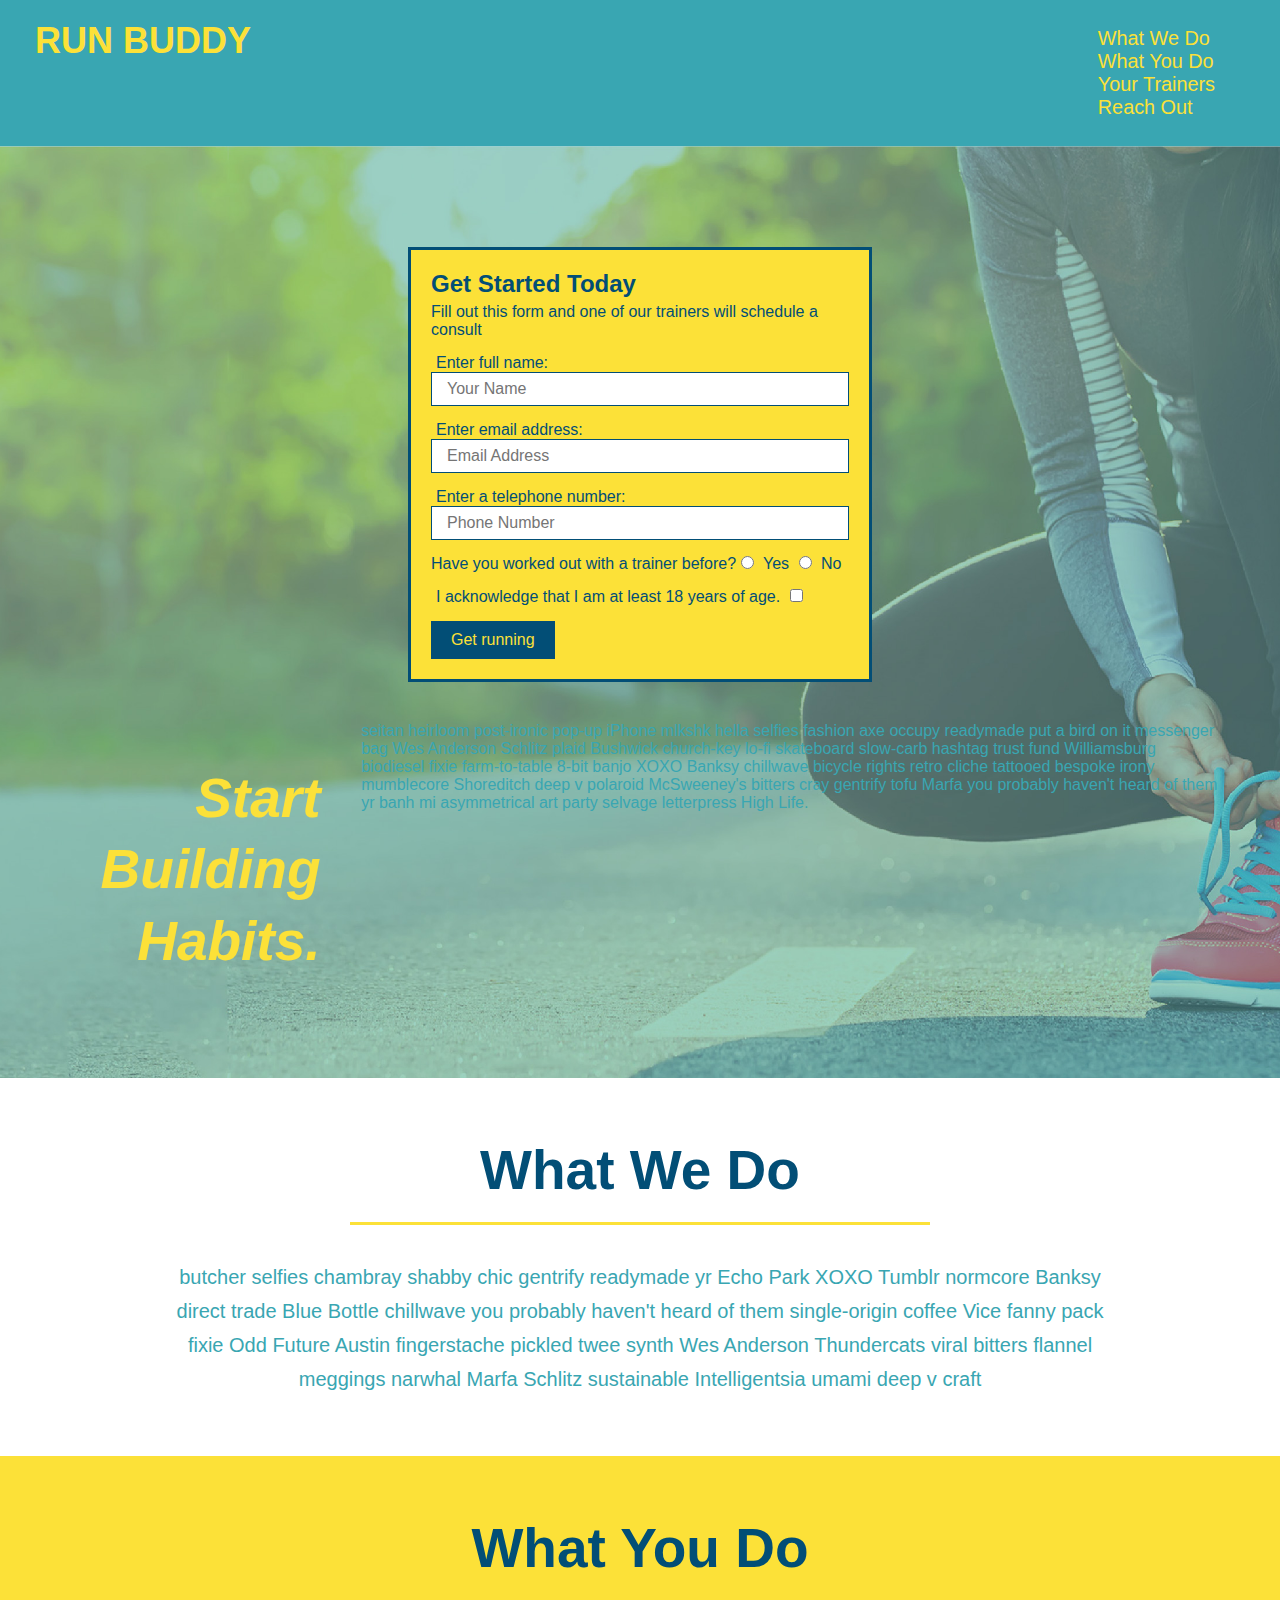
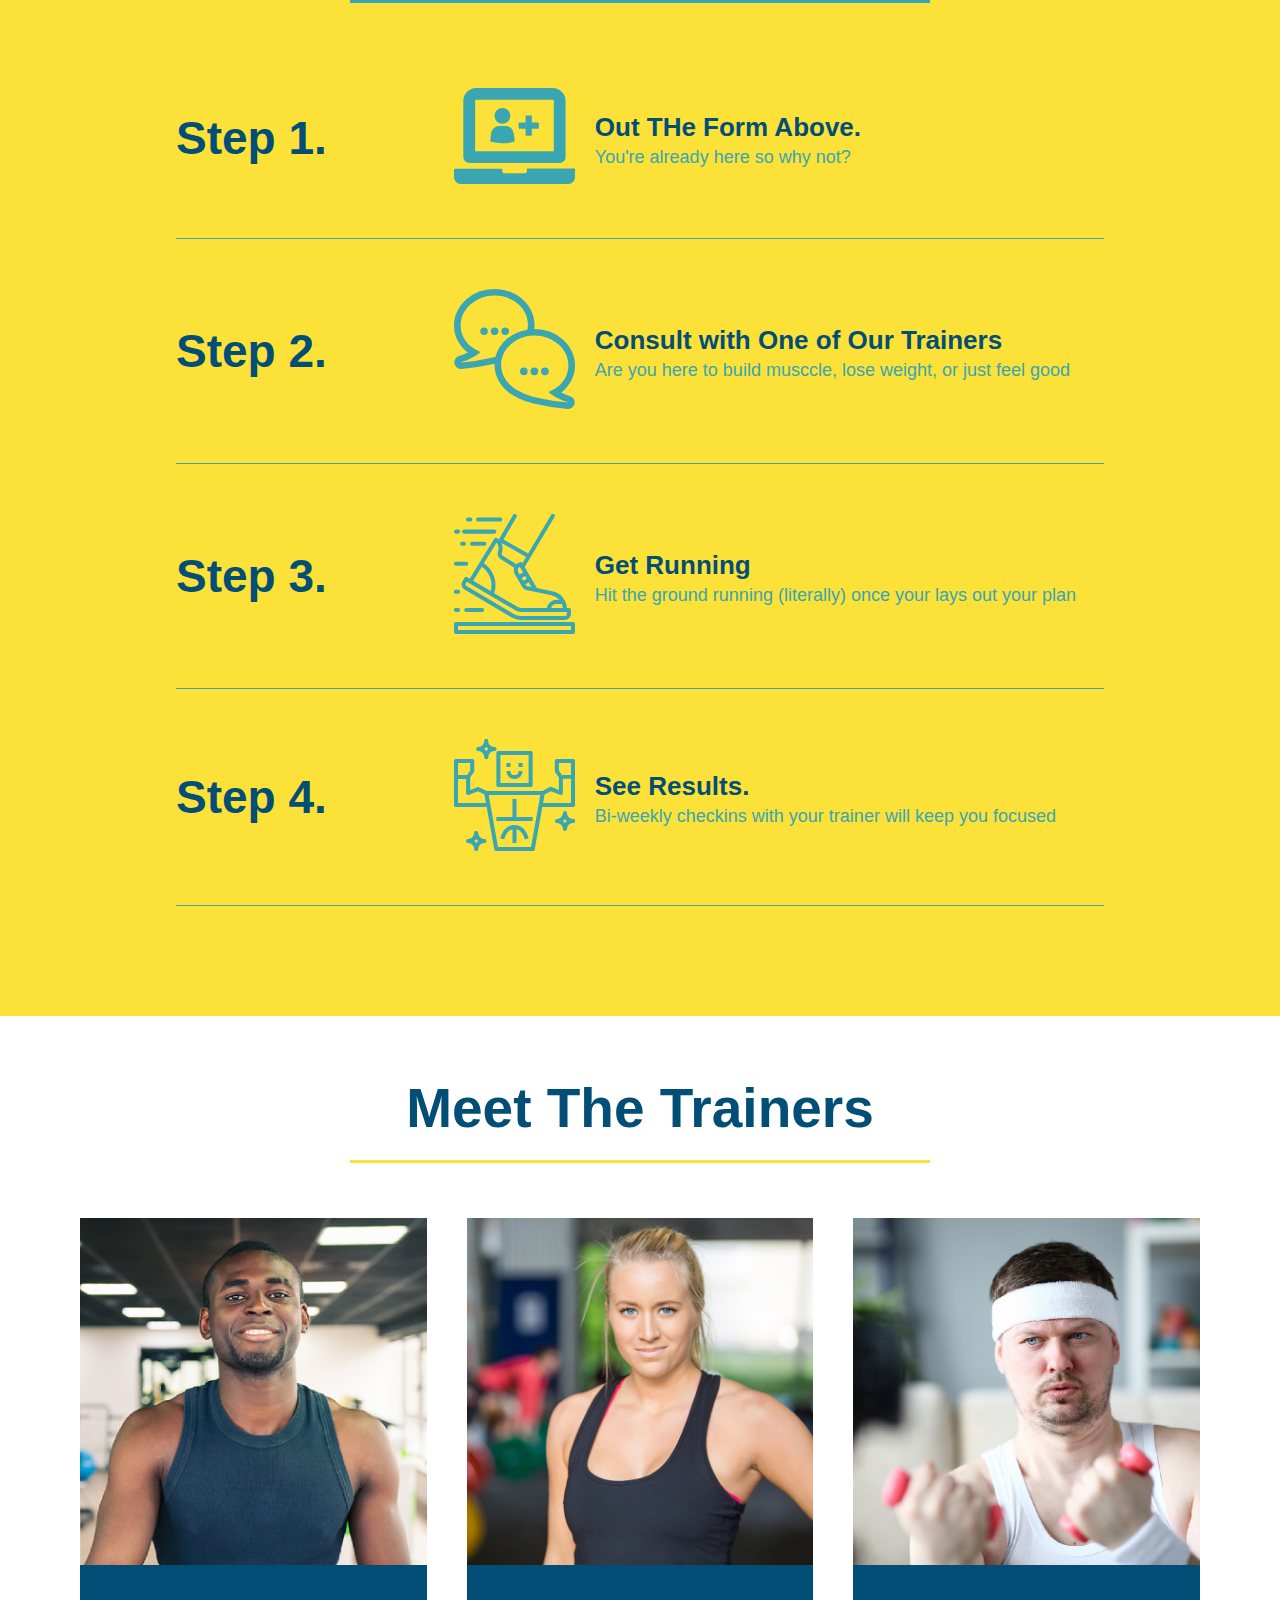
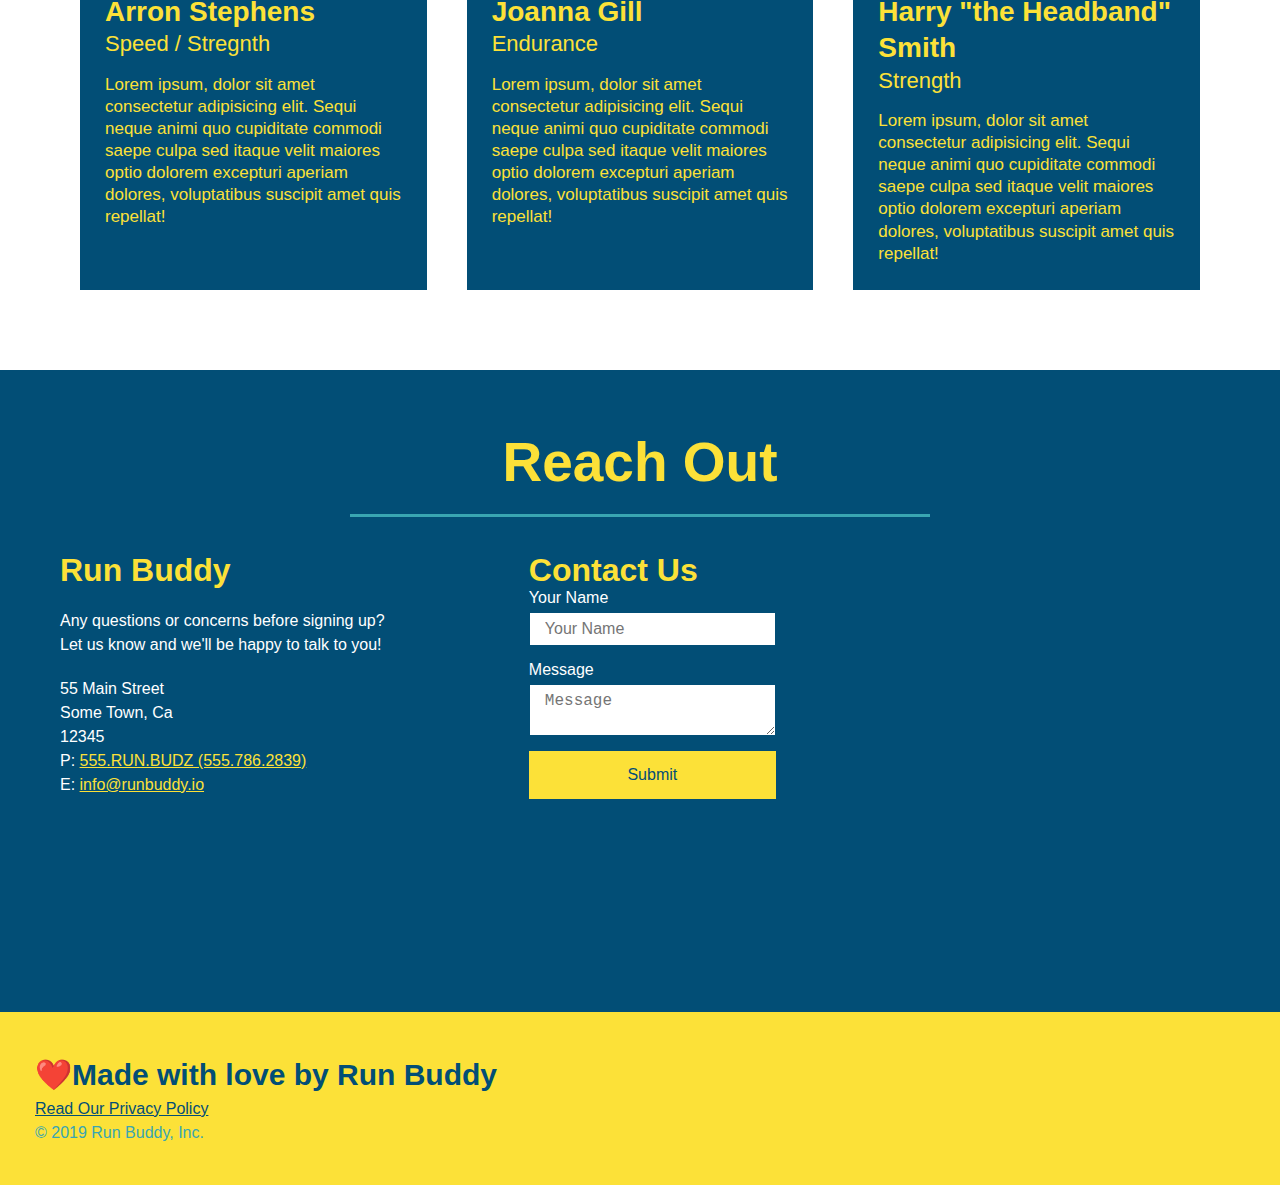
==== commit eb31183e: "rearranged contact info" ====
--- a/index.html
+++ b/index.html
@@ -202,40 +202,41 @@
         <h2 class="section-title secondary-border">Reach Out</h2>
     </div>   
     <div class="contact-info">
-        <iframe
-             src="https://www.google.com/maps/embed?pb=!1m18!1m12!1m3!1d3221.794091732147!2d-86.801077585006!3d36.147226511881975!2m3!1f0!2f0!3f0!3m2!1i1024!2i768!4f13.1!3m3!1m2!1s0x88646696fd0d58ad%3A0x1099bced2b1c8ff1!2sVanderbilt%20Square!5e0!3m2!1sen!2sus!4v1618964131638!5m2!1sen!2sus" width="600" height="450" style="border:0;" allowfullscreen="" loading="lazy">
-             width="400" 
-             height="400" 
-             style="border:0;" 
-             allowfullscreen="" 
-             loading="lazy">
-        </iframe>
             <div>
-                <h3>Run Buddy</h3>
-                 <p>
-                     Any questions or concerns before signing up?
-                 <br />
-                    Let us know we'll be happy to talk to you!
-                </p>
-                <address>
-                     55 Main Street <br />
-                    Some Town, Ca <br />
-                     12345<br />
-                    P: 555.RUN.BUDZ (555.786.2839)<br />
-                    E: <a href="mailto:info@runbuddy.io">info@runbuddy.io</a>
-                </address>
-            </div>>
+              <h3>Run Buddy</h3>
+              <p>
+                Any questions or concerns before signing up?
+                <br />
+                Let us know and we'll be happy to talk to you!
+              </p>
+          
+              <address>
+                55 Main Street <br />
+                Some Town, Ca <br />
+                12345 <br />
+                P: <a href="tel:555.786.2839">555.RUN.BUDZ (555.786.2839)</a><br />
+                E: <a href="mailto://info@runbuddy.io">info@runbuddy.io</a>
+              </address>
+          
+            </div>
+          
             <div class="contact-form">
-                <h3>Contact Us</h3>
-                <form>
-                    <label for="contact-name">Your Name</label>
-                    <input type="text" id="contact-name" placeholder="Your Name" />
-
-                    <label for="contact-message">Message</label>
-                    <textarea id="contact-message" placeholder="Message"></textarea>
-
-                    <button type="submit">Submit</button>
-                </form>
+              <h3>Contact Us</h3>
+              <form>
+                <label for="contact-name">Your Name</label>
+                <input type="text" id="contact-name" placeholder="Your Name" />
+          
+                <label for="contact-message">Message</label>
+                <textarea id="contact-message" placeholder="Message"></textarea>
+          
+                <button type="submit">Submit</button>
+              </form>
+            </div>
+          
+            <iframe
+             src="https://www.google.com/maps/embed?pb=!1m18!1m12!1m3!1d3221.7942696619743!2d-86.80107758513168!3d36.1472221800883!2m3!1f0!2f0!3f0!3m2!1i1024!2i768!4f13.1!3m3!1m2!1s0x88646696fd0d58ad%3A0x1099bced2b1c8ff1!2sVanderbilt%20Square!5e0!3m2!1sen!2sus!4v1618969000763!5m2!1sen!2sus" frameborder="0" style="border:0" allowfullscreen>
+            </iframe>
+          </div>
             </div>
            
     </div>
--- a/assets/style.css
+++ b/assets/style.css
@@ -297,17 +297,17 @@
       color: #fce138;
   }
 
+  .contact-info {
+      display: flex;
+      justify-content: space-between;
+      flex-wrap: wrap;
+  }
+
 .contact-info iframe {
-      width: 400px;
-      height: 400px;
+       height: 400px;
   }
 
 .contact-info div {
-      width: 410px;
-      display: inline-block;
-      vertical-align: top;
-      text-align: left;
-      margin: 30px 0 0 60px;
       color: white;
   }
 
@@ -319,14 +319,34 @@
 .contact-info p, .contact-info address {
     margin: 20px 0;
     line-height: 1.5;
-    font-size: 20px;
+    font-size: 16px;
     font-style: normal;
   }
   
 .contact-info a {
     color: #fce138;
   }
-  
+
+  .contact-form input, .contact-form textarea {
+    border: 1px solid #024e76;
+    display: block;
+    padding: 7px 15px;
+    font-size: 16px;
+    color: #024e76;
+    width: 100%;
+    margin-bottom: 15px;
+    margin-top: 5px;
+  }
+  
+  .contact-form button {
+      width: 100%;
+      border: none;
+      background: #fce138;
+      color: #024e76;
+      text-align: center;
+      padding: 15px 0;
+      font-size: 16px;
+  }
 /* REACH OUT STYLES END */
 
 .page-title {
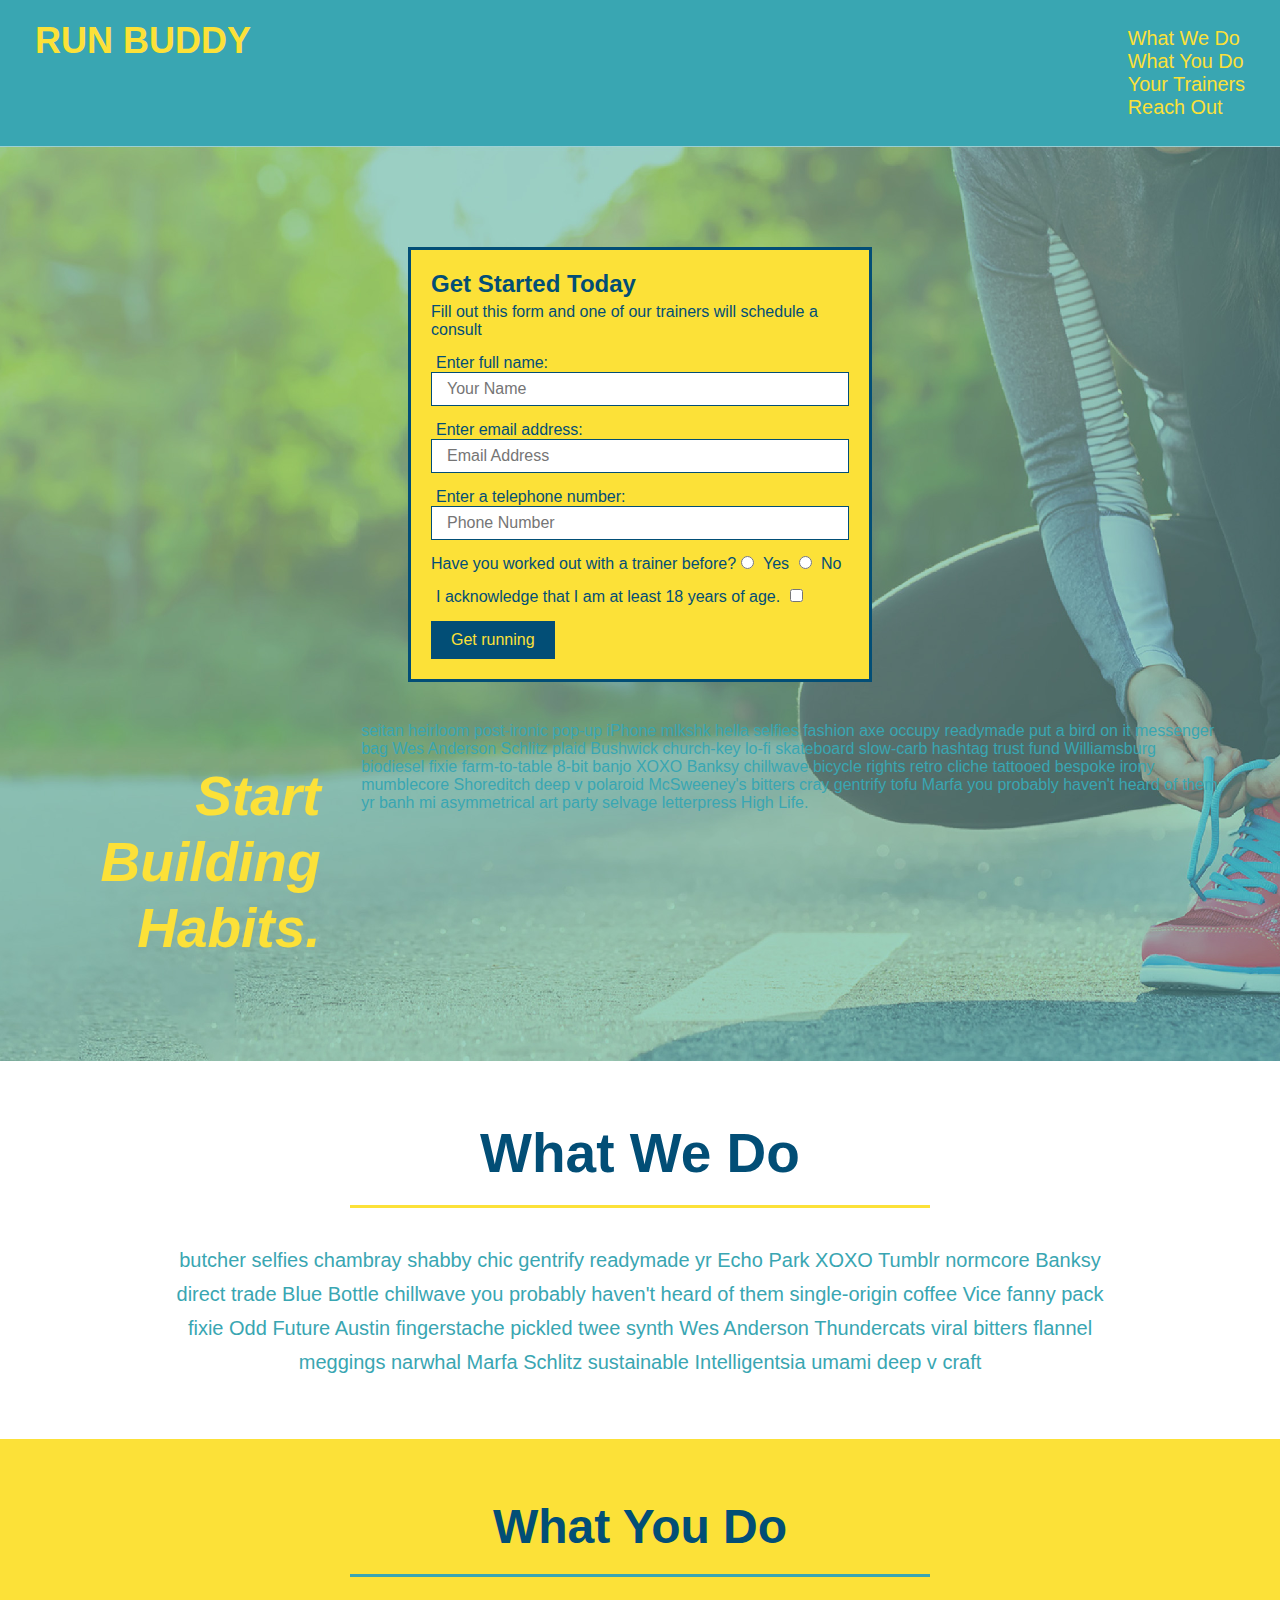
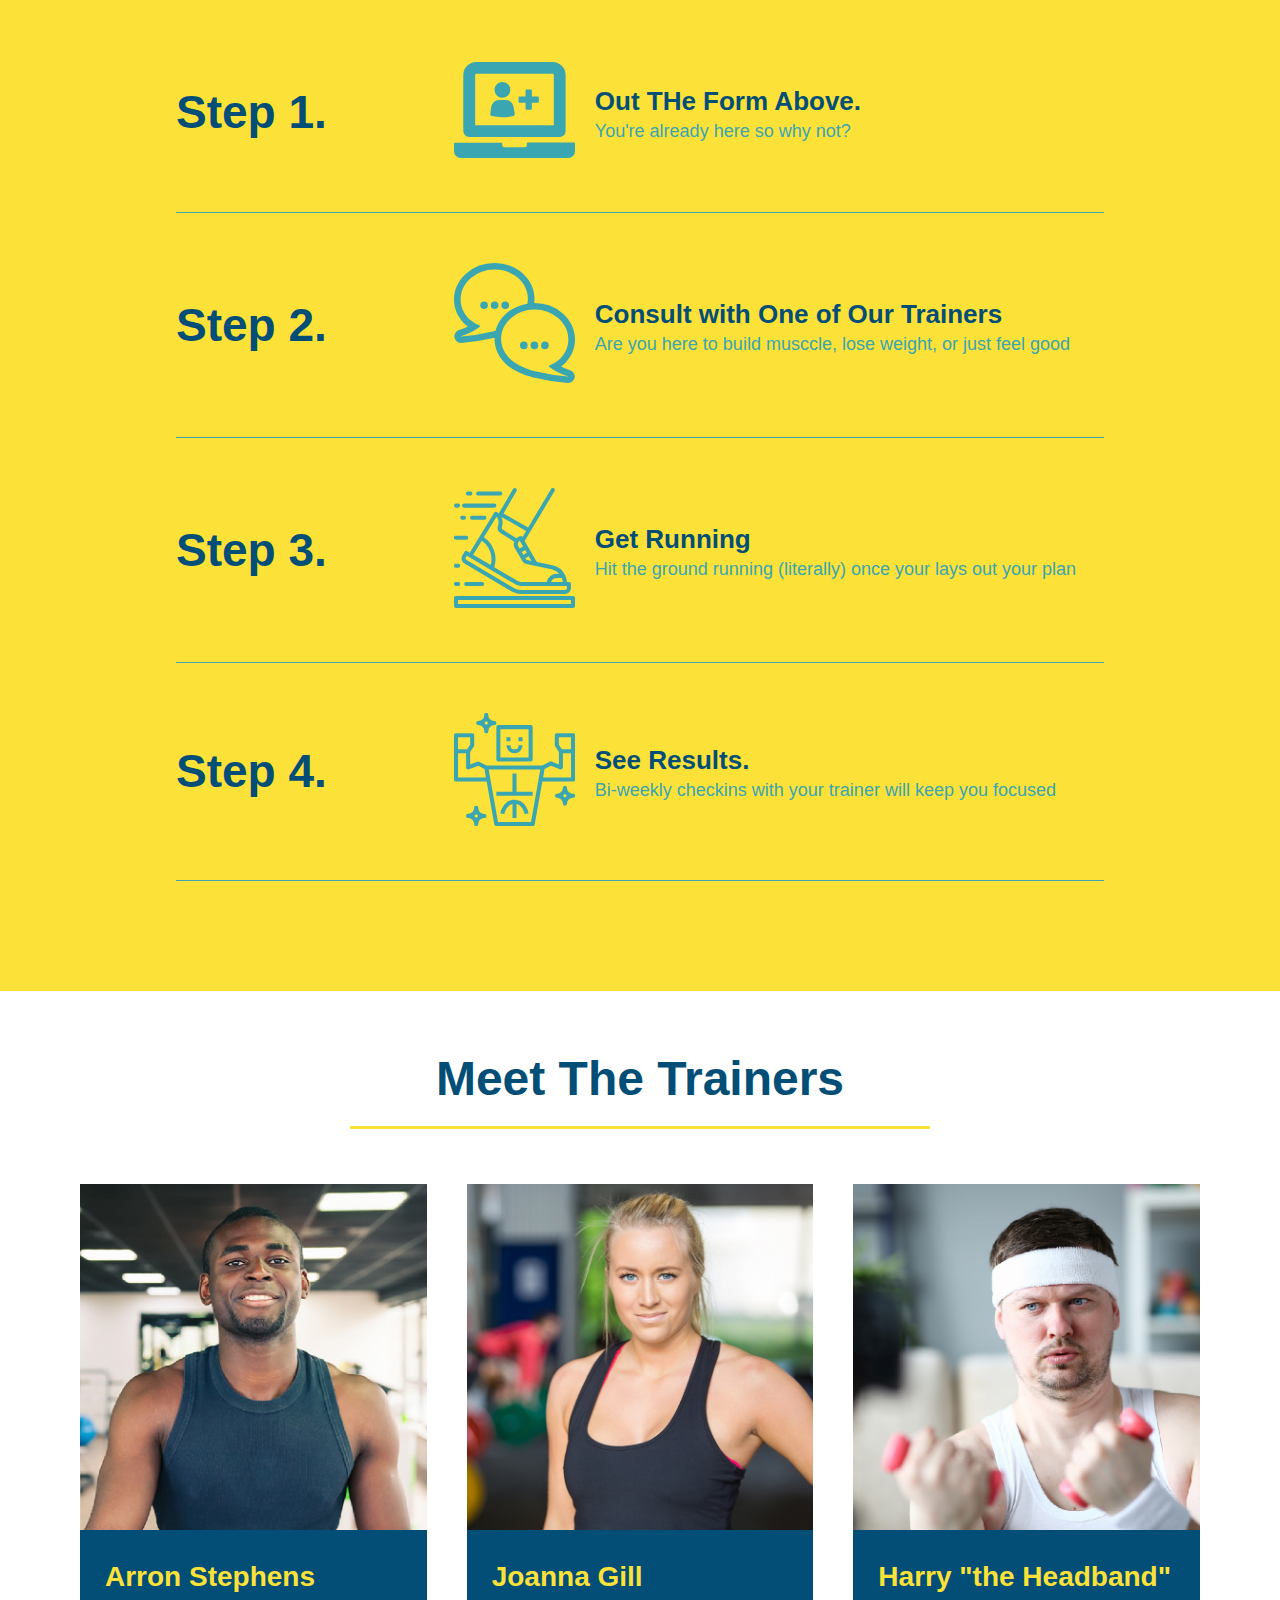
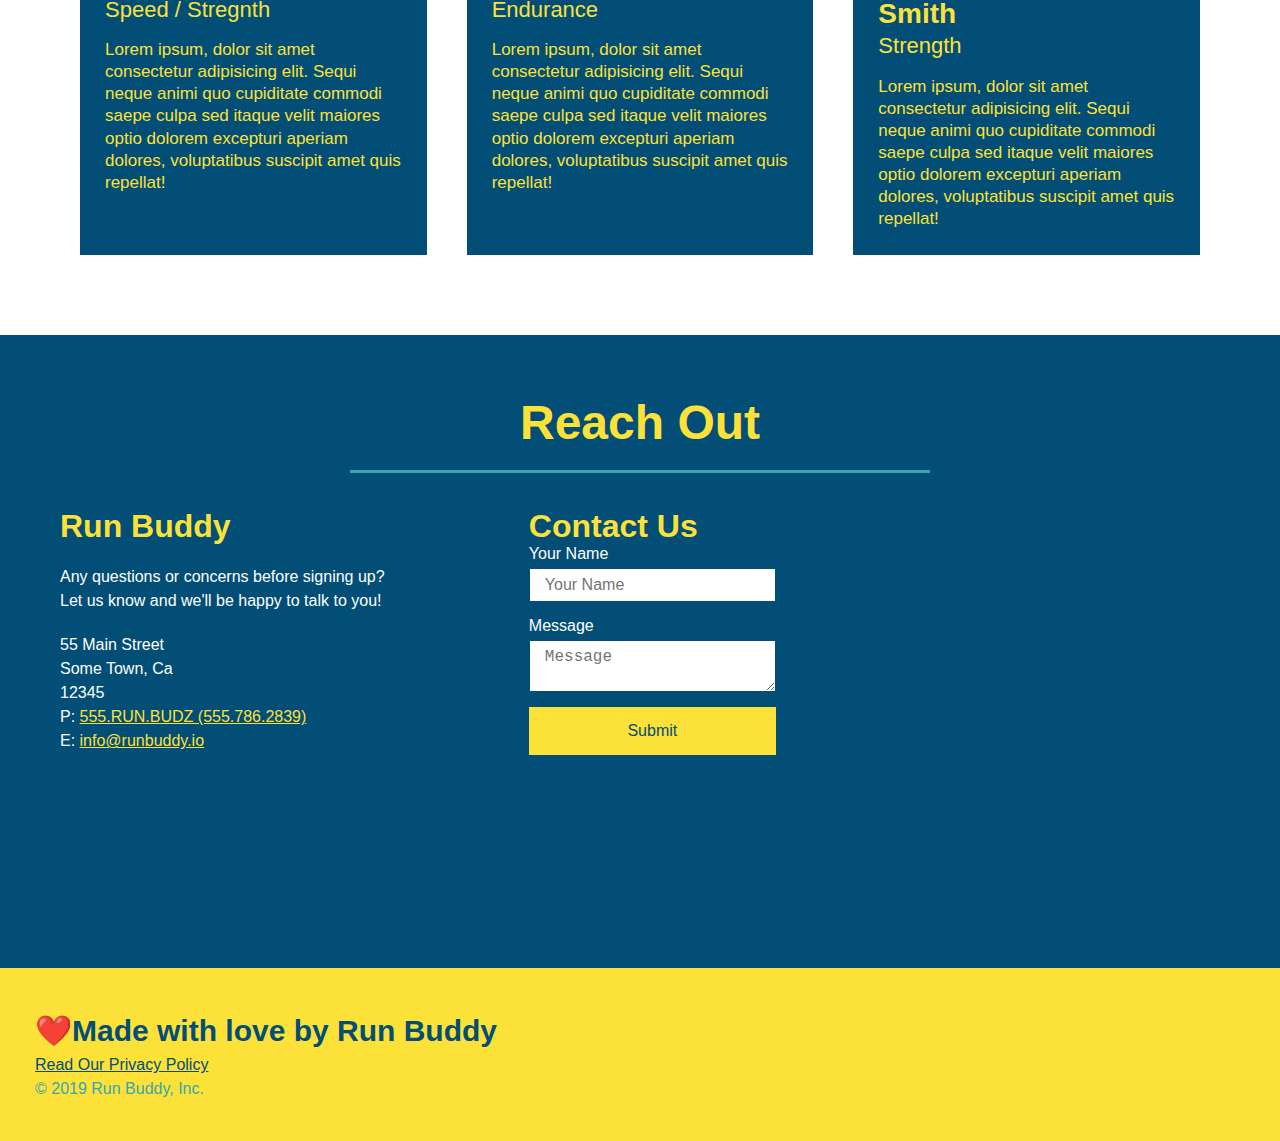
==== commit 6f731464: "Adding Media Query" ====
--- a/index.html
+++ b/index.html
@@ -1,6 +1,7 @@
 <!DOCTYPE html>
 <html lang="en">
     <head>
+        <meta name="viewpoint" content="width=device-width", initial-scale=1.0 />
         <link rel="stylesheet" href="./assets/style.css"/>
         <meta charset="UTF-8" />
         <title>Run Buddy</title>
--- a/assets/style.css
+++ b/assets/style.css
@@ -45,7 +45,7 @@
 }
 
 header nav ul li a {
-    margin: 0 30px;
+    padding: 10 15px;
     font-weight: lighter;
     font-size: 1.55vw;
 }
@@ -88,6 +88,7 @@
     display: flex;
     justify-content: center;
     flex-wrap: wrap;
+    align-items: flex-start;
 }
 
 
@@ -116,7 +117,7 @@
     margin: 3.5%;
     color: #fff;
     font-size: 18px;
-    line-height: 1.3;
+    line-height: 1.2;
 }
 
 .hero-cta h2 {
@@ -178,7 +179,7 @@
 }
 
 .section-title {
-    font-size: 55px;
+    font-size: 48px;
     border-bottom: 3px solid;
     color: #024e76;
     padding-bottom: 20px;
@@ -362,4 +363,20 @@
 
 .flex-row {
     display: flex;
-}+}
+
+/*Media Query For Smaller Desktop Screns and Smaller */
+@media screen and (max-width: 980px) {
+   
+    }
+    
+/* MEDIA QUERY FOR TABLETS AND SMALLER */
+@media screen and (max-width: 980px) {
+    
+    }
+    
+  /* MEDIA QUERY FOR MOBILE PHONES AND SMALLER */
+@media screen and (max-width: 980px) {
+
+    
+  }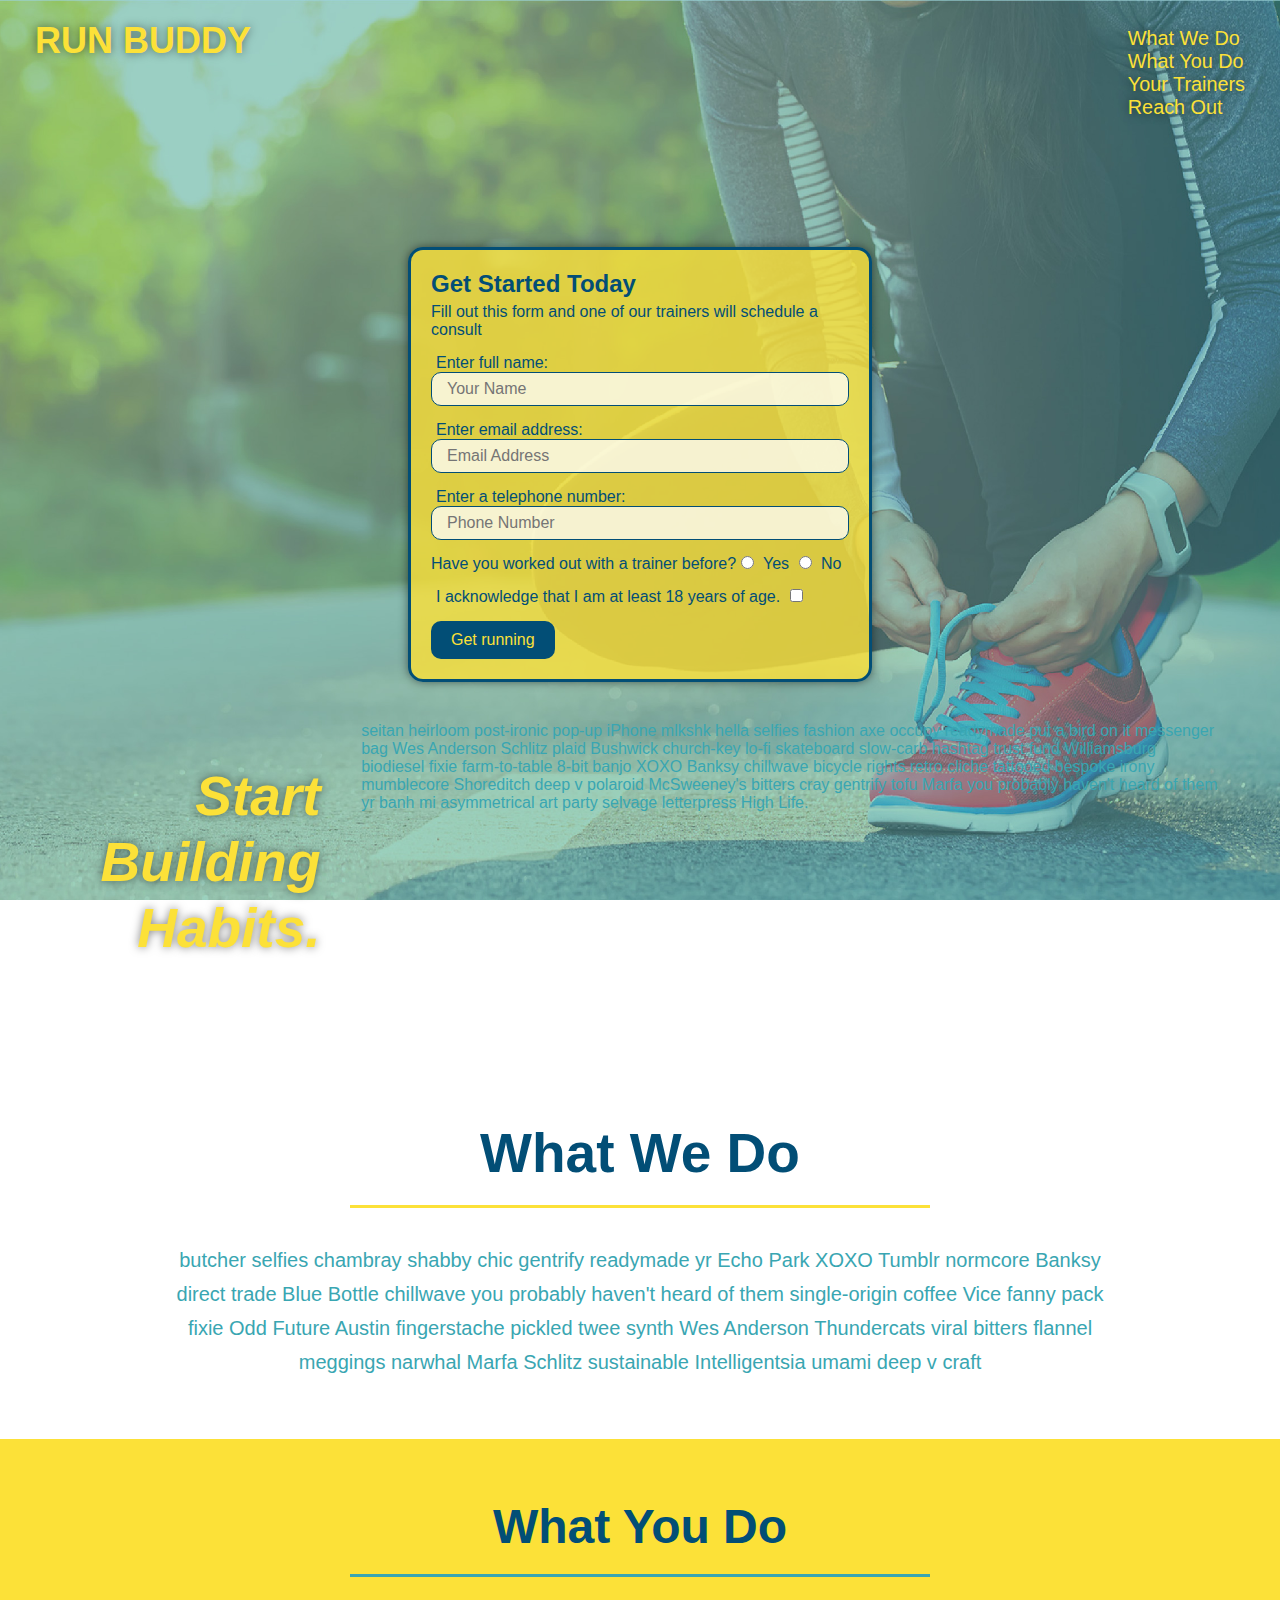
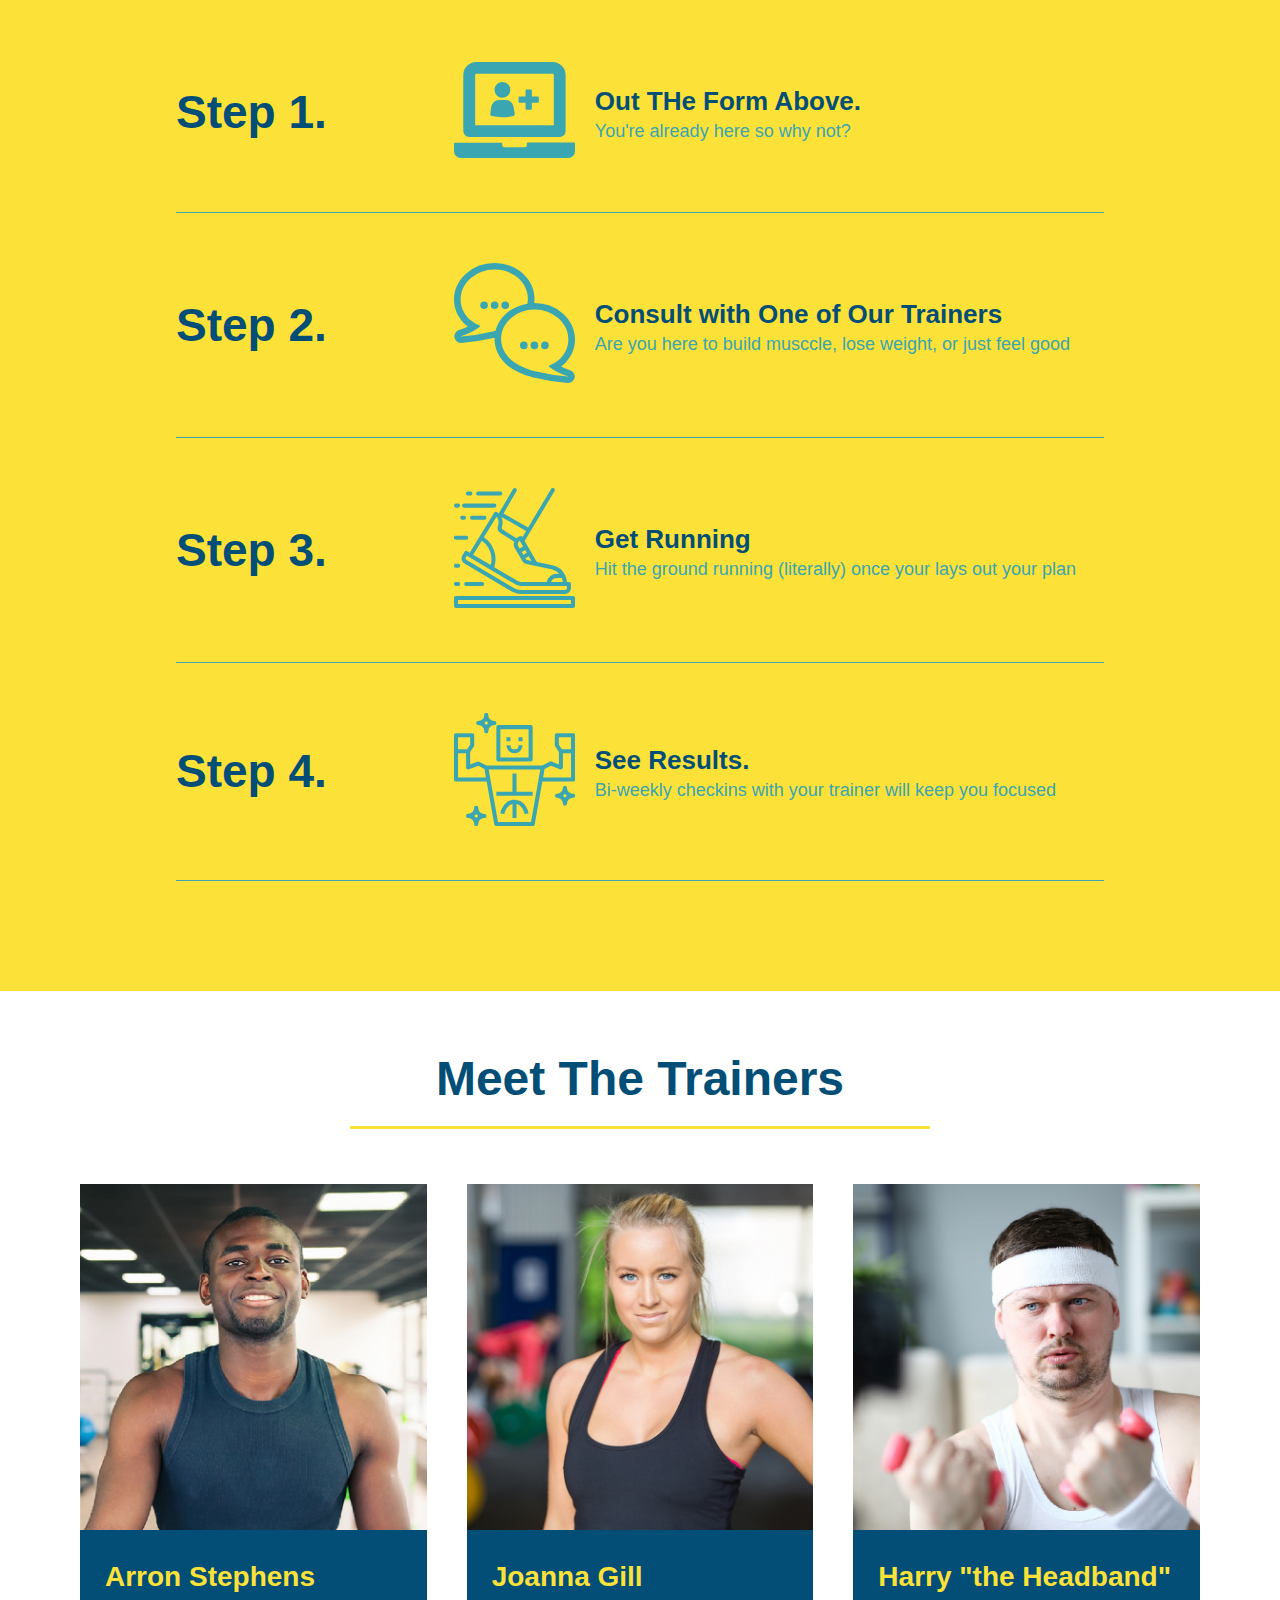
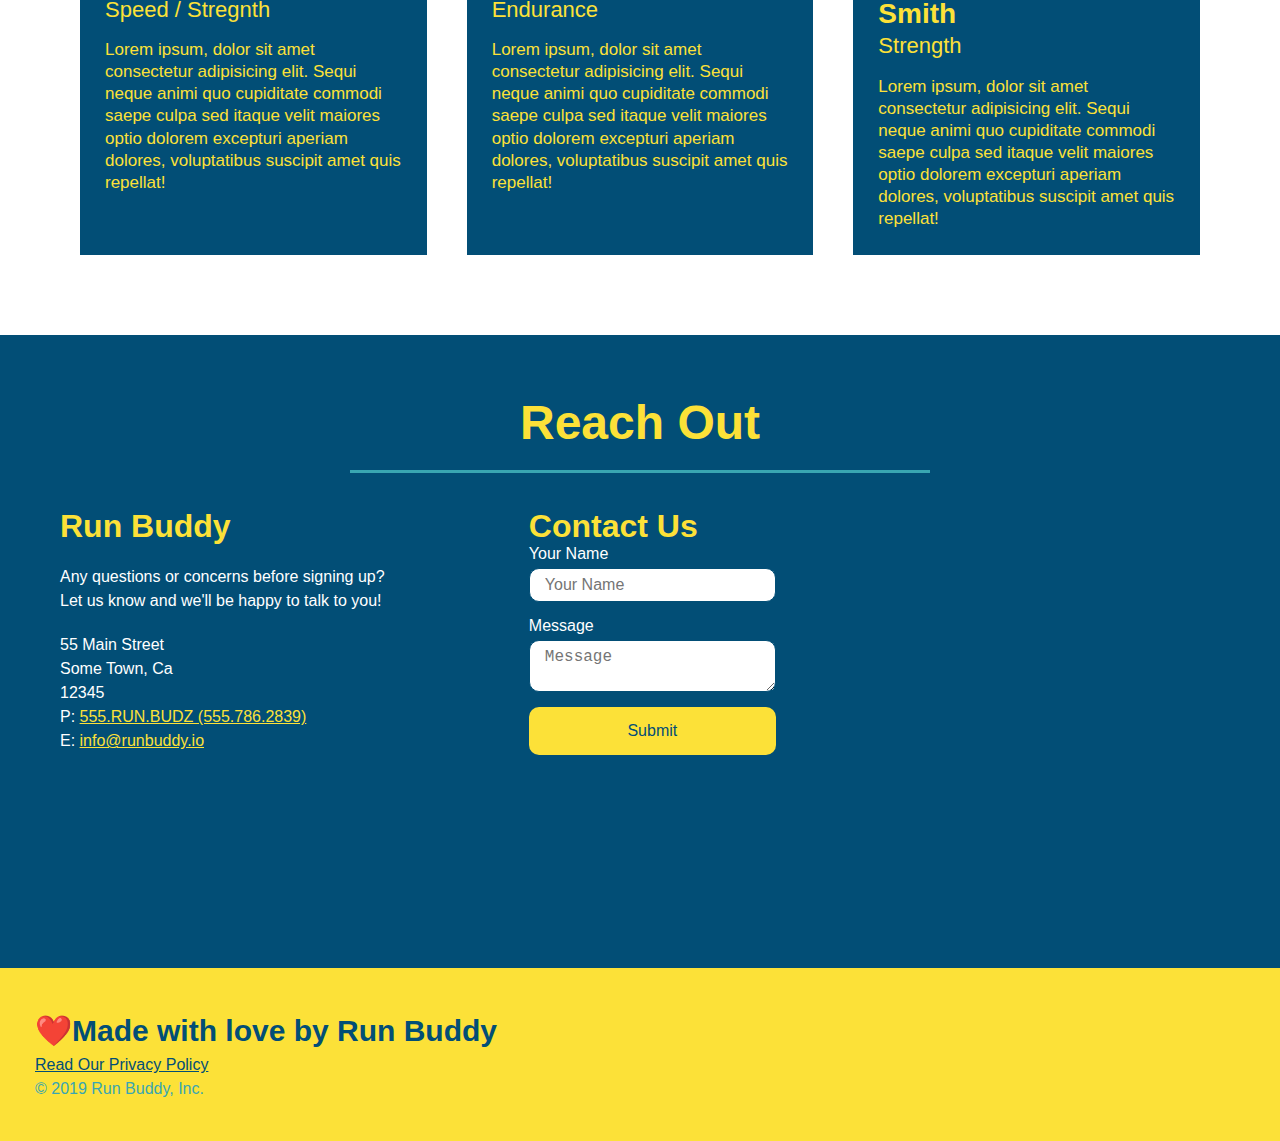
==== commit 25626f1f: "added shadows to contact boxes and input fields*There is an issue with the nav bar not falling in a " ====
--- a/index.html
+++ b/index.html
@@ -9,13 +9,13 @@
     <body>
         <!-- navigation -->
         <header>
-        <h1>
+         <h1>
             <a href="/">RUN BUDDY</a>
-        </h1>
-        <nav>
-
-        <!-- Unordered list element -->
-        <ul>
+         </h1>
+          <nav>
+
+          <!-- Unordered list element -->
+           <ul>
             <!-- List item element-->
             <li>
                 <!-- Anchor element-->
@@ -30,9 +30,9 @@
             <li>
                 <a href="#reach-out">Reach Out</a>
             </li>
-        </ul>
-    </nav>
-    </header>
+           </ul>
+          </nav>
+        </header>
 
     <!--hero section/jumbotron -->
     <section class="hero">
--- a/assets/style.css
+++ b/assets/style.css
@@ -18,6 +18,15 @@
     display: flex;
     justify-content: space-between;
     flex-wrap: wrap;
+    position: sticky;
+    top: 0;
+    background-image: url(../assets/images/hero-bg.jpg);
+    background-size: cover;
+    background-position: 80%;
+    background-attachment: fixed;
+    position: -webkit-sticky;
+    position: sticky;
+    
 }
 
 header h1 {
@@ -25,6 +34,7 @@
     margin: 0;
     font-size: 36px;
     color: #fce138;
+    text-shadow: 0 0 10px rgba(0, 0, 0, 0.5);
 }
 
 header a {
@@ -42,13 +52,21 @@
     justify-content: space-between;
     align-items: center;
     list-style: none;
-}
+    }
 
 header nav ul li a {
     padding: 10 15px;
     font-weight: lighter;
     font-size: 1.55vw;
-}
+    text-shadow: 0 0 10px rgba(0, 0, 0, 0.5);
+    }
+
+header nav ul li a:hover {
+    background: #fce138;
+    color: #024e76;   
+    border-radius: 15px;    
+    text-shadow: none;        
+      }        
 
 footer {
     background: #fce138;
@@ -84,22 +102,25 @@
 .hero {
     background-image: url(../assets/images/hero-bg.jpg);
     background-size: cover;
-    background-position: center;
+    background-position: 80%;
     display: flex;
     justify-content: center;
     flex-wrap: wrap;
     align-items: flex-start;
+    background-attachment: fixed;
 }
 
 
 /* Hero Form Box Start */
 .hero-form {
     border: 3px solid #024e76;
-    background-color: #fce138;
+    background-color: rgba(252, 225, 56, 0.8);
     padding: 20px;
     color: #024e76;
     width: 40%;
     margin: 3.5%;
+    box-shadow: 0 0 10px rgba(0, 0, 0, 0.5);
+    border-radius: 15px;
     }
     
 .hero-form h3 {
@@ -124,6 +145,7 @@
     font-style: italic;
     font-size: 55px;
     color: #fce138;
+    text-shadow: 0 0 10px rgba(0, 0, 0, 0.5);
 }
 
 .form-input {
@@ -134,7 +156,15 @@
     color: #024e76;
     width: 100%;
     margin-bottom: 15px;
-}
+    border-radius: 10px;
+    background-color: rgba(255,255,255, 0.75)
+}
+
+/* create a new rule for focus state */
+.form-input:focus {
+    background-color: rgba(255,255,255, 1);
+    outline: none;
+  }
 
 .hero-form label {
     margin: 0 5px;
@@ -146,7 +176,12 @@
     border: none;
     padding: 10px 20px;
     font-size: 16px;
-}
+    border-radius: 10px;
+}
+
+hero-form button:hover {
+    background-color: #39a6b2;  
+  }
 /*Hero Form Box Ends */
 /* Hero Style End */
 
@@ -337,16 +372,23 @@
     width: 100%;
     margin-bottom: 15px;
     margin-top: 5px;
+    border-radius: 10px;
   }
   
-  .contact-form button {
-      width: 100%;
-      border: none;
-      background: #fce138;
-      color: #024e76;
-      text-align: center;
-      padding: 15px 0;
-      font-size: 16px;
+ .contact-form button {
+    width: 100%;
+    border: none;
+    background: #fce138;
+    color: #024e76;
+    text-align: center;
+    padding: 15px 0;
+    font-size: 16px;
+    border-radius: 10px; 
+  } 
+
+  .contact-form button:hover {
+    color: #fce138;
+    background: #39a6b2;
   }
 /* REACH OUT STYLES END */
 
@@ -367,16 +409,105 @@
 
 /*Media Query For Smaller Desktop Screns and Smaller */
 @media screen and (max-width: 980px) {
-   
+   header {
+       padding-bottom: 0;
+       justify-content: center;
+   }
+
+   header h1 {
+       width: 100%;
+       text-align: center;
+   }
+
+   header nav ul {
+       margin-top: 20px;
+       width: 100%;
+       justify-content: center;
+   }
+
+   .hero-cta, .hero-form {
+       width: 100%;
+   }
+
+   .hero-cta {
+       text-align: center;
+   }
+
+   .section-title {
+       width: 80%;
+   }
+
+   .trainer {
+       flex: 0 70%;
+   }
+
+   .contact-info iframe{
+       flex: 1 100%;
+   }
+
+   footer h2, footer div {
+       text-align: center;
+       width: 100%;
+   }
     }
     
 /* MEDIA QUERY FOR TABLETS AND SMALLER */
-@media screen and (max-width: 980px) {
-    
+@media screen and (max-width: 768px) {
+    section {
+        padding: 30px 15px;
+    }
+
+    .step h3 {
+        flex: 1 100%;
+        text-align: center;
+      }
+    
+      .step-info {
+        flex: 2 100%;
+        text-align: center;
+        justify-content: center;
+      }
+    
+      .step-img {
+        flex: 0 32%;
+        margin-right: 0;
+        margin-top: 15px;
+        margin-bottom: 15px;
+      }
+    
+      .step-text {
+        flex: 100%;  
+      }
     }
     
   /* MEDIA QUERY FOR MOBILE PHONES AND SMALLER */
-@media screen and (max-width: 980px) {
-
-    
+@media screen and (max-width: 575px) {
+
+    .hero-form button {
+        width: 100%;
+    }
+
+    .section-title {
+        width: 95%;
+    }
+
+    .intro p {
+        width: 100%;
+    }
+
+    .trainer {
+        flex: 0 100%;
+    }
+
+    .contact-info {
+        text-align: center;
+    }
+
+    .contact-info > * {
+        flex: 0 100%;
+    }
+
+    .contact-form {
+        order: 3;
+    }
   }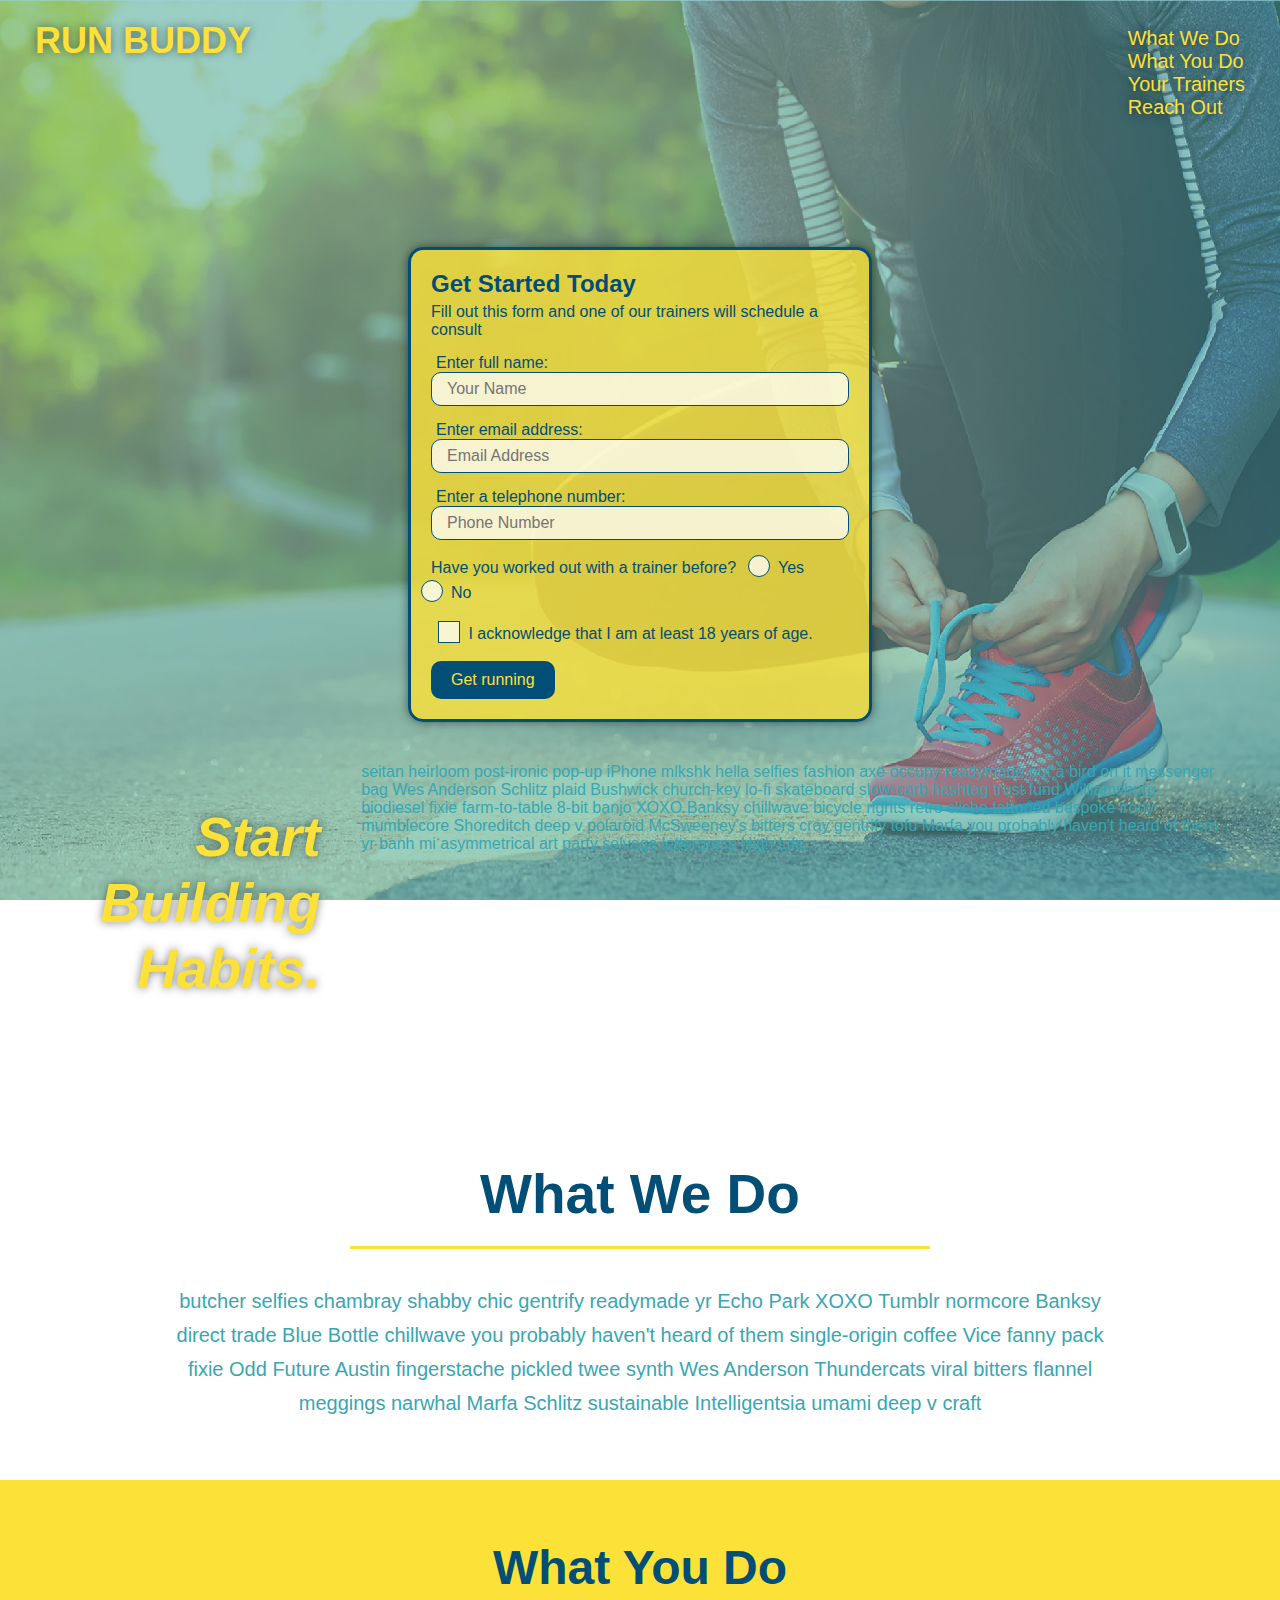
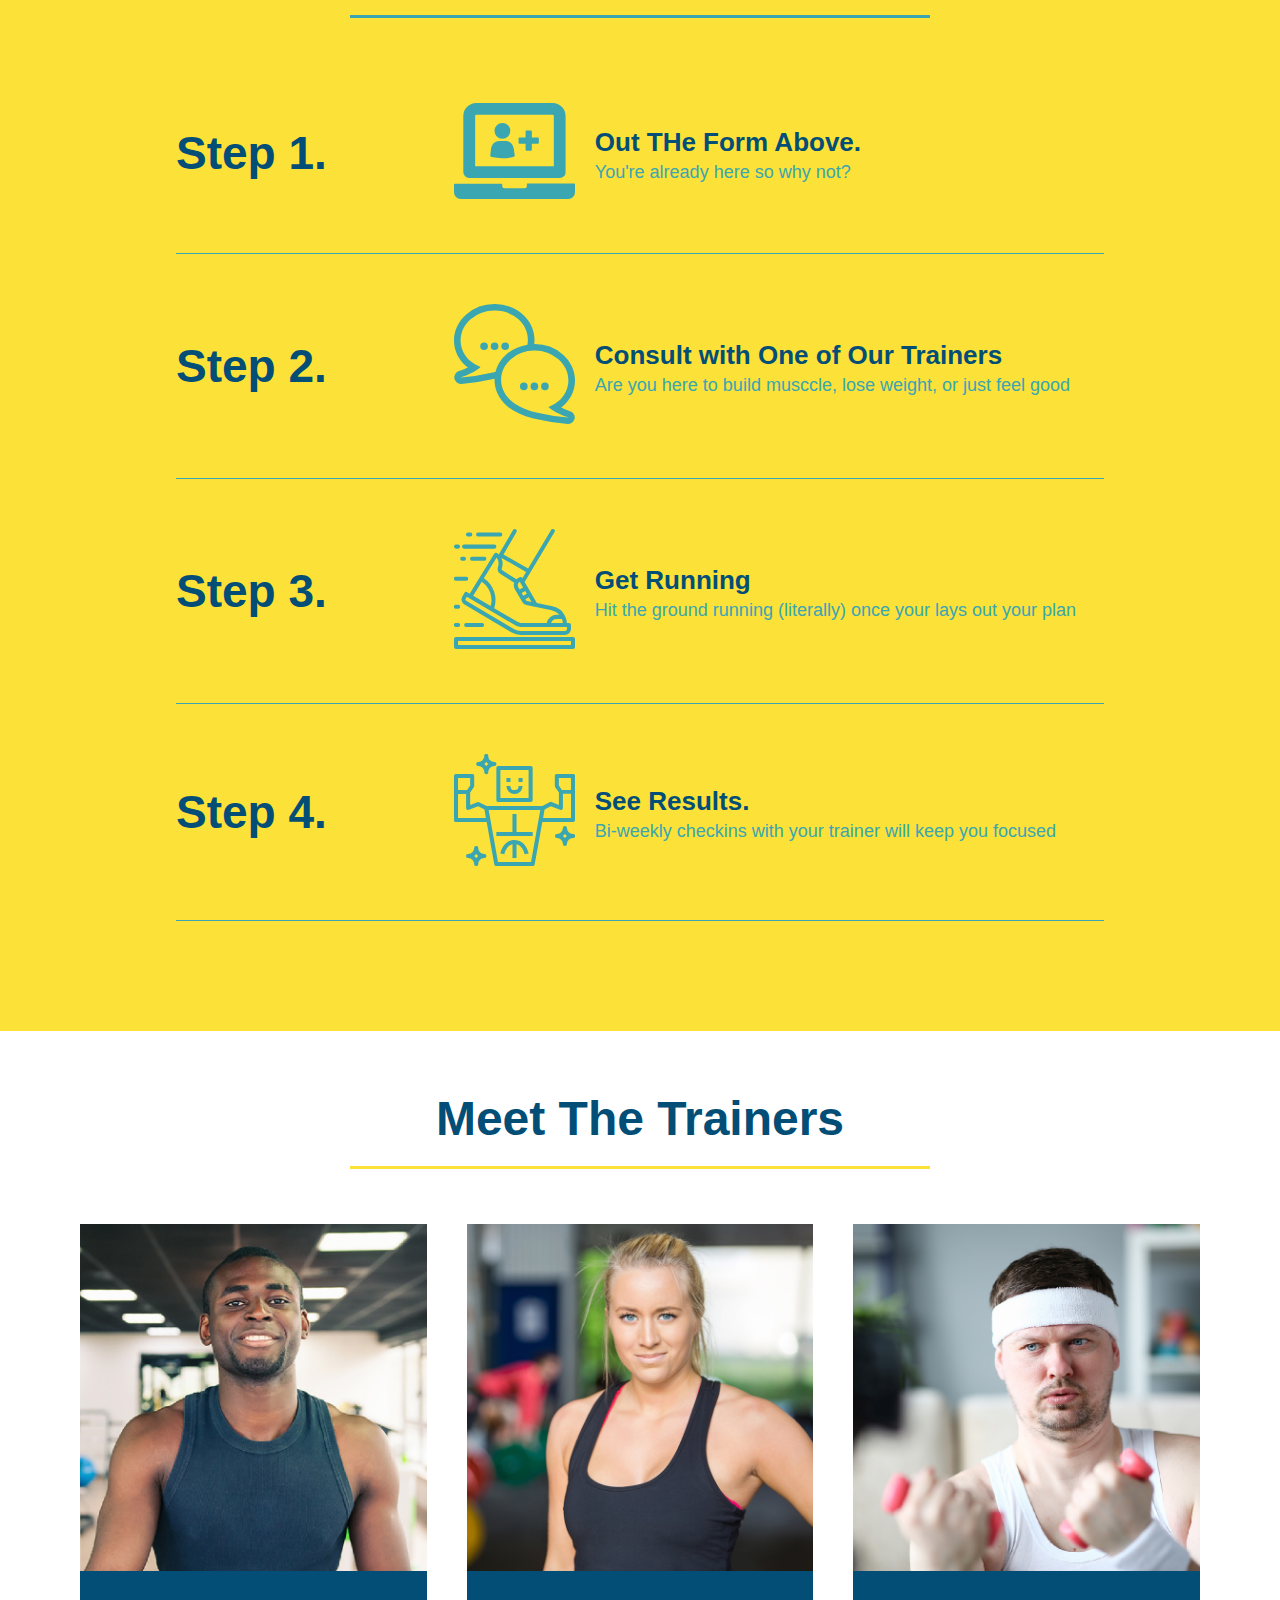
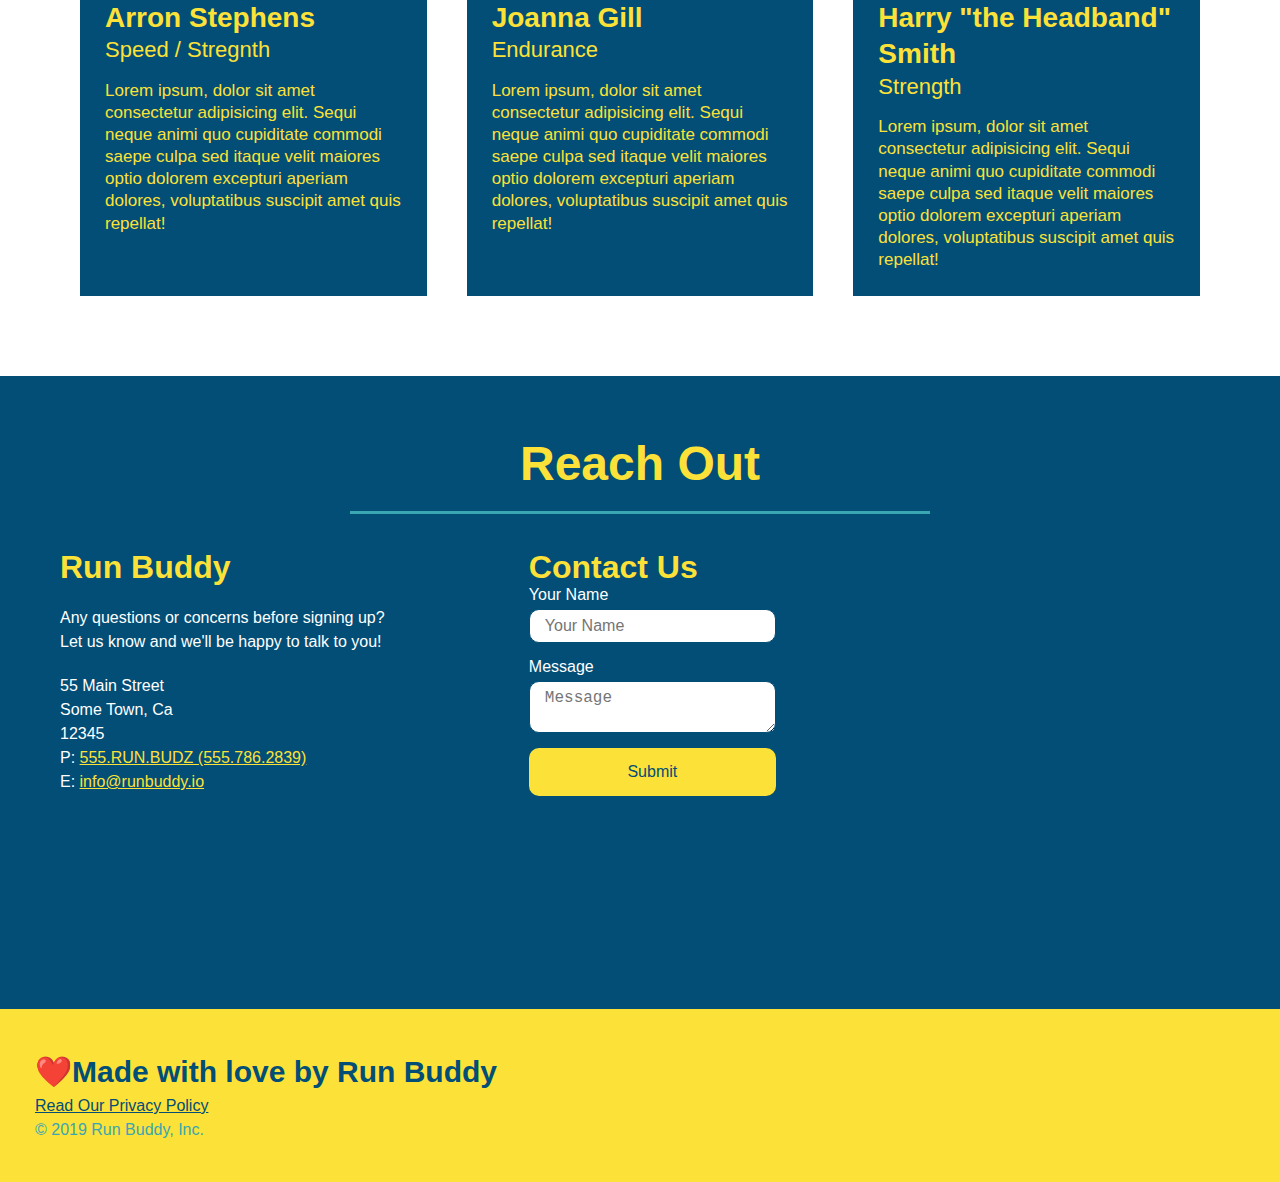
==== commit b9961d26: "final css touches" ====
--- a/index.html
+++ b/index.html
@@ -49,16 +49,20 @@
                 <input type="tel" placeholder="Phone Number" name="phone" id="phone" class="form-input" />
                 <p>
                     Have you worked out with a trainer before?
-                    <input type="radio" name="trainer-confirm" id="trainer-yes" />
-                    <label for="trainer-yes">Yes</label>
-                    <input type="radio" name="trainer-confirm" id="trainer-no" />
-                    <label for="trainer-no">No</label>
+                    <span class="radio-wrapper">
+                     <input type="radio" name="trainer-confirm" id="trainer-yes" />
+                     <label for="trainer-yes">Yes</label>
+                    </span>
+                    <span class="radio-wrapper">
+                     <input type="radio" name="trainer-confirm" id="trainer-no" />
+                     <label for="trainer-no">No</label>
+                    </span>
                 </p>
                 <p>
-                    <label for="checkbox" >
-                        I acknowledge that I am at least 18 years of age.
-                    </label>
-                <input type="checkbox" name="age-confirm" id="checkbox" />
+                    <span class="checkbox-wrapper">
+                     <input type="checkbox" name="age-confirm" id="checkbox" />
+                        <label for="checkbox" >I acknowledge that I am at least 18 years of age.</label>
+                    </span>
                 </p>
                 <button type="submit">
                     Get running
--- a/assets/style.css
+++ b/assets/style.css
@@ -1,3 +1,10 @@
+:root {
+    --primary-color:#fce138;
+    --secondary-color: #024e76;
+    --tertiary-color: #39a6b2;
+}
+
+
 * {
     margin: 0;
     padding: 0;
@@ -7,14 +14,14 @@
 
 body {
     /* more on this alphanumerical value in a minute! */
-    color: #39a6b2;
+    color: var(--tertiary-color);
     font-family: Arial, Helvetica, sans-serif;
 }
 
 /* apply styles to <header> */
 header {
     padding: 20px 35px;
-    background-color: #39a6b2;
+    background-color: var(--tertiary-color);
     display: flex;
     justify-content: space-between;
     flex-wrap: wrap;
@@ -26,20 +33,20 @@
     background-attachment: fixed;
     position: -webkit-sticky;
     position: sticky;
-    
-}
+    z-index: 9999;
+    }
 
 header h1 {
     font-weight: bold;
     margin: 0;
     font-size: 36px;
-    color: #fce138;
+    color: var(--primary-color);
     text-shadow: 0 0 10px rgba(0, 0, 0, 0.5);
 }
 
 header a {
     text-decoration: none;
-    color: #fce138;
+    color: var(--primary-color);
 }
 
 header nav {
@@ -62,14 +69,14 @@
     }
 
 header nav ul li a:hover {
-    background: #fce138;
-    color: #024e76;   
+    background: var(--primary-color);
+    color: var(--secondary-color);   
     border-radius: 15px;    
     text-shadow: none;        
       }        
 
 footer {
-    background: #fce138;
+    background: var(--primary-color);
     width: 100%;
     padding: 40px 35px;
     display: flex;
@@ -80,7 +87,7 @@
 }
 
 footer h2 {
-    color: #024e76;
+    color: var(--secondary-color);
     font-size: 30px;
     margin: 0;
 }
@@ -91,7 +98,7 @@
 }
 
 footer a {
-    color: #024e76;
+    color: var(--secondary-color);
 }
 
 section {
@@ -113,10 +120,10 @@
 
 /* Hero Form Box Start */
 .hero-form {
-    border: 3px solid #024e76;
+    border: 3px solid var(--secondary-color);
     background-color: rgba(252, 225, 56, 0.8);
     padding: 20px;
-    color: #024e76;
+    color: var(--secondary-color);
     width: 40%;
     margin: 3.5%;
     box-shadow: 0 0 10px rgba(0, 0, 0, 0.5);
@@ -144,12 +151,12 @@
 .hero-cta h2 {
     font-style: italic;
     font-size: 55px;
-    color: #fce138;
+    color: var(--primary-color);
     text-shadow: 0 0 10px rgba(0, 0, 0, 0.5);
 }
 
 .form-input {
-    border: 1px solid #024e76;
+    border: 1px solid var(--secondary-color);
     display: block;
     padding: 7px 15px;
     font-size: 16px;
@@ -171,8 +178,8 @@
 }
 
 .hero-form button {
-    color: #fce138;
-    background-color: #024e76;
+    color: var(--primary-color);
+    background-color: var(--secondary-color);
     border: none;
     padding: 10px 20px;
     font-size: 16px;
@@ -180,7 +187,7 @@
 }
 
 hero-form button:hover {
-    background-color: #39a6b2;  
+    background-color: var(--tertiary-color);  
   }
 /*Hero Form Box Ends */
 /* Hero Style End */
@@ -189,16 +196,16 @@
 
 .intro h2 {
     font-size: 55px;
-    color: #024e76;
+    color: var(--secondary-color);
     margin-bottom: 35px;
     padding: 0 100px 20px 100px;
     border-bottom: 3px solid;
-    border-color: #fce138;
+    border-color: var(--primary-color);
 }
 
 .intro p {
     line-height: 1.7;
-    color: #39a6b2;
+    color: var(--tertiary-color);
     width: 80%;
     font-size: 20px;
 }
@@ -210,13 +217,13 @@
 }
 
 .steps {
-    background: #fce138;
+    background: var(--primary-color);
 }
 
 .section-title {
     font-size: 48px;
     border-bottom: 3px solid;
-    color: #024e76;
+    color: var(--secondary-color);
     padding-bottom: 20px;
     text-align: center;
     margin: 0 auto 35px auto;
@@ -224,28 +231,28 @@
     }
 
 .primary-border {
-    border-color: #fce138;
+    border-color: var(--primary-color);
 }
 
 .secondary-border {
-    border-color: #39a6b2;
+    border-color: var(--tertiary-color);
 }
 
 .step h3 {
-    color: #024e76;
+    color: var(--secondary-color);
     font-size: 46px;
     flex: 1 30%;
 }
 
 .step-text p {
-    color: #39a6b2;
+    color: var(--tertiary-color);
     font-size: 18px;
 }
 
 .step-text h4 {
     font-size: 26px;
     line-height: 1.5;
-    color: #024e76;
+    color: var(--secondary-color);
 }
 
 .step-text {
@@ -256,7 +263,7 @@
     margin:  50px auto;
     padding-bottom: 50px;
     width: 80%;
-    border-bottom: 1px solid #39a6b2;
+    border-bottom: 1px solid var(--tertiary-color);
     display: flex;
     align-items: center;
     justify-content: space-between;
@@ -288,8 +295,8 @@
 
 .trainer {
     margin: 20px;
-    background: #024e76;
-    color: #fce138;
+    background: var(--secondary-color);
+    color: var(--primary-color);
     flex: 1;
 }
 
@@ -326,11 +333,11 @@
 
   /*REACH OUT STYLES START*/
 .contact {
-      background: #024e76;
+      background: var(--secondary-color);
   } 
   
 .contact h2 {
-      color: #fce138;
+      color: var(--primary-color);
   }
 
   .contact-info {
@@ -348,7 +355,7 @@
   }
 
 .contact-info h3 {
-    color: #fce138;
+    color: var(--primary-color);
     font-size: 32px;
   }
   
@@ -360,15 +367,15 @@
   }
   
 .contact-info a {
-    color: #fce138;
+    color: var(--primary-color);
   }
 
   .contact-form input, .contact-form textarea {
-    border: 1px solid #024e76;
+    border: 1px solid var(--secondary-color);
     display: block;
     padding: 7px 15px;
     font-size: 16px;
-    color: #024e76;
+    color: var(--secondary-color);
     width: 100%;
     margin-bottom: 15px;
     margin-top: 5px;
@@ -378,8 +385,8 @@
  .contact-form button {
     width: 100%;
     border: none;
-    background: #fce138;
-    color: #024e76;
+    background: var(--primary-color);
+    color: var(--secondary-color);
     text-align: center;
     padding: 15px 0;
     font-size: 16px;
@@ -387,15 +394,15 @@
   } 
 
   .contact-form button:hover {
-    color: #fce138;
-    background: #39a6b2;
+    color: var(--primary-color);
+    background: var(--tertiary-color);
   }
 /* REACH OUT STYLES END */
 
 .page-title {
-    color: #fce138;
+    color: var(--primary-color);
     display: inline-block;
-    border-bottom: 4px solid #fce138;
+    border-bottom: 4px solid var(--primary-color);
     padding: 0 80px 15px 80px;
     font-weight: normal;
     font-size: 42px;
@@ -407,6 +414,65 @@
     display: flex;
 }
 
+.checkbox-wrapper input, .radio-wrapper input {
+    opacity: 0;
+}
+
+.checkbox-wrapper label, .radio-wrapper label {
+    position: relative;
+    left: 10px;
+    margin: 10px;
+    line-height: 1.6;
+}
+
+.checkbox-wrapper label::before, .radio-wrapper label::before {
+    content: "";
+    height: 20px;
+    width: 20px;
+    background: rgba(255, 255, 255, 0.75);
+    border: 1px solid var(--secondary-color);
+    position: absolute;
+    top: -4px;
+    left: -30px;
+}
+
+.radio-wrapper label::before {
+    border-radius: 50%;
+}
+
+.radio-wrapper label::after {
+    content: "";
+    width: 20px;
+    height: 20px;
+    border-radius: 50%;
+    background: var(--secondary-color);
+    position: absolute;
+    left: -29px;
+    top: -3px;
+    background-image: radial-gradient(circle, var(--tertiary-color), var(--secondary-color));
+}
+
+.checkbox-wrapper label::after {
+    content: "";
+    height: 6px;
+    width: 14px;
+    border-left: 2px solid var(--secondary-color);
+    border-bottom: 2px solid var(--secondary-color);
+    position: absolute;
+    left: -26px;
+    top: 1px;
+    transform: rotate(-58deg);
+}
+
+.checkbox-wrapper input + label::after,
+.radio-wrapper input + label::after {
+    content: none;
+}
+
+.checkbox-wrapper input:checked + label::after,
+.radio-wrapper input:checked + label::after {
+    content: "";
+}
 /*Media Query For Smaller Desktop Screns and Smaller */
 @media screen and (max-width: 980px) {
    header {
